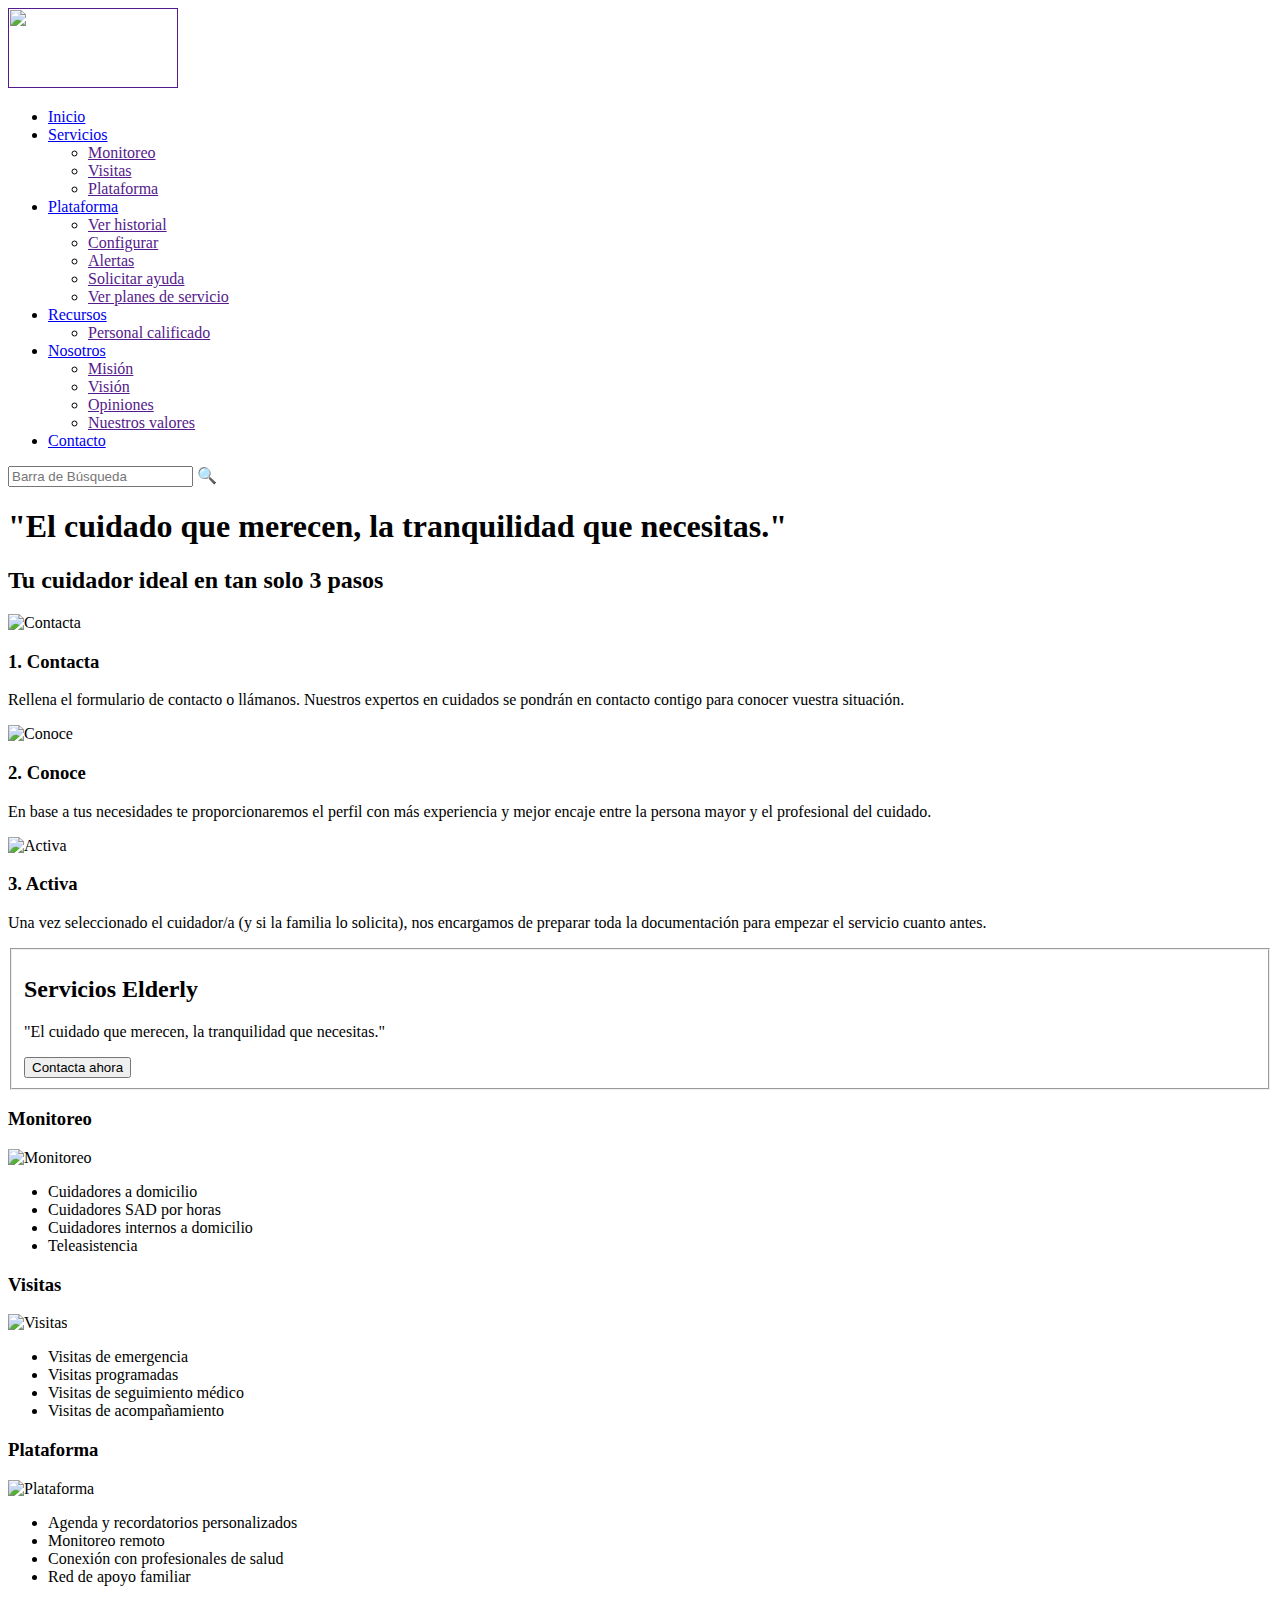
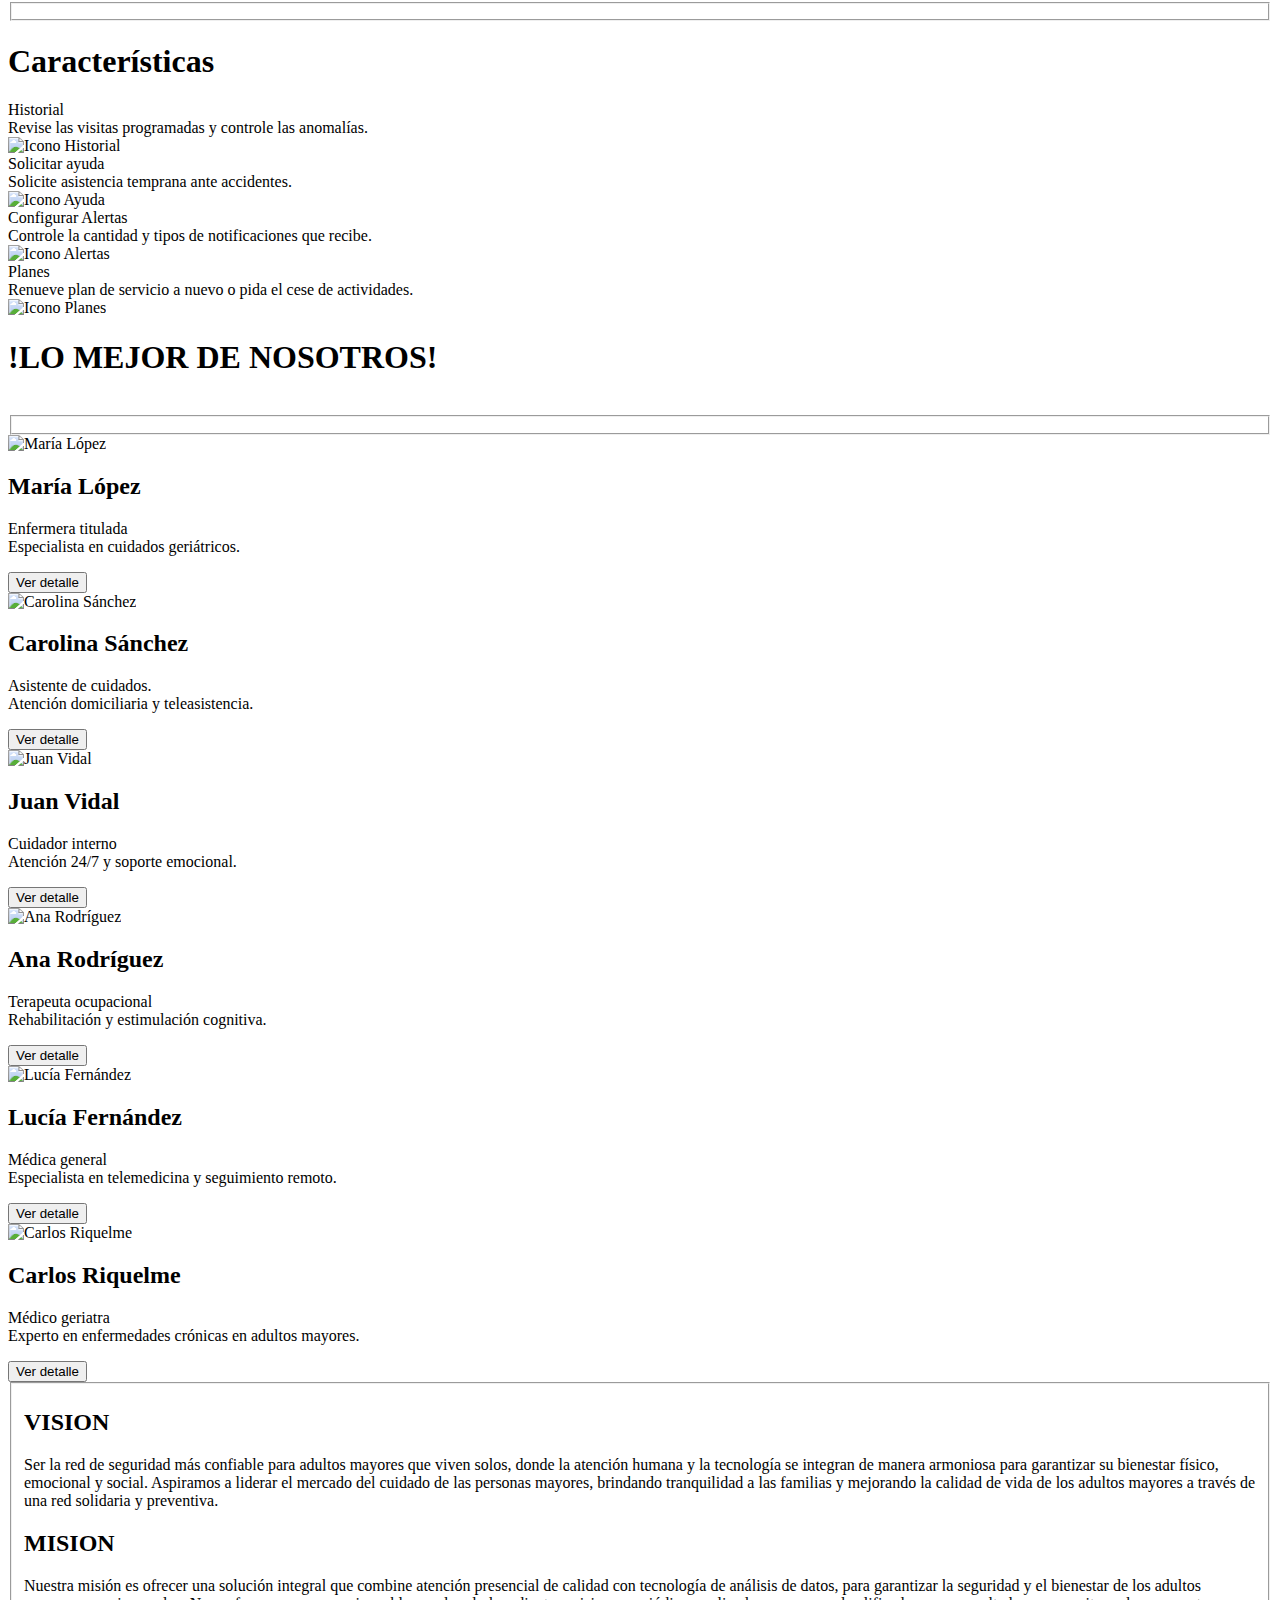
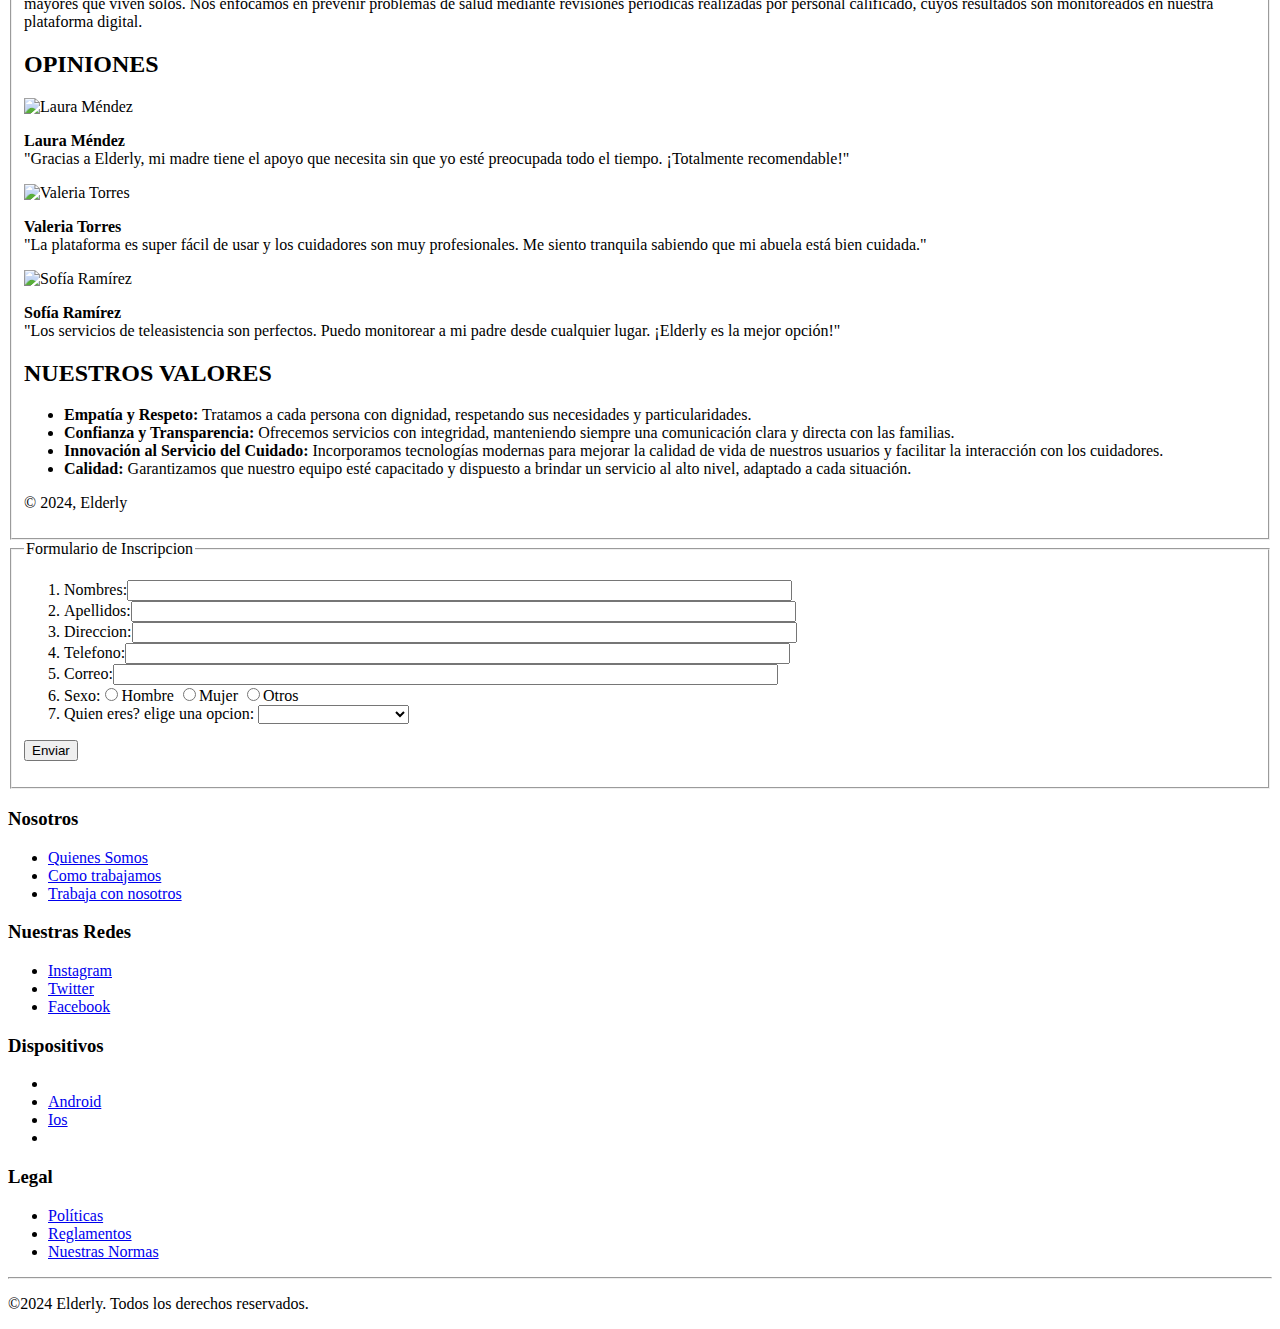
==== index.html @ 1a6bd7b7 "Create index.html" ====
<!DOCTYPE html>
<html lang="es">
  <head>
    <meta charset="UTF-8" />
    <meta name="viewport" content="width=device-width, initial-scale=1.0" />
    <link rel="stylesheet" href="styles.css" />
  </head>
  <body>
    <nav class="topheader">
      <a href="" class="logo">
        <img height="80" width="170" src="img/logazo.png" alt="" />
      </a>
      <ul class="menu-horizontal">
        <li>
          <a href="#">Inicio</a>
        </li>
        <li>
          <a href="#servicios">Servicios</a>
          <ul class="menu-vertical">
            <li><a href="">Monitoreo</a></li>
            <li><a href="">Visitas</a></li>
            <li><a href="">Plataforma</a></li>
          </ul>
        </li>
        <li>
          <a href="#plataforma">Plataforma</a>
          <ul class="menu-vertical">
            <li><a href="">Ver historial</a></li>
            <li><a href="">Configurar</a></li>
            <li><a href="">Alertas</a></li>
            <li><a href="">Solicitar ayuda</a></li>
            <li><a href="">Ver planes de servicio</a></li>
          </ul>
        </li>
        <li>
          <a href="#recursos">Recursos</a>
          <ul class="menu-vertical">
            <li><a href="">Personal calificado</a></li>
          </ul>
        </li>
        <li>
          <a href="#nosotros">Nosotros</a>
          <ul class="menu-vertical">
            <li><a href="">Misión</a></li>
            <li><a href="">Visión</a></li>
            <li><a href="">Opiniones</a></li>
            <li><a href="">Nuestros valores</a></li>
          </ul>
        </li>
        <li>
          <a href="#form">Contacto</a>
          <ul class="menu-vertical">
          </ul>
        </li>
          
    </nav>
    <header class="hero">
      <div class="search-bar">
        <input type="text" placeholder="Barra de Búsqueda" />
        <span class="search-icon">🔍</span>
      </div>
      <div class="lema-container">
        <h1 class="lema">
          "El cuidado que merecen, la tranquilidad que necesitas."
        </h1>
      </div>
      <div class="steps-container">
        <h2>Tu cuidador ideal en tan solo 3 pasos</h2>
        <div class="step">
          <img src="img/contacta.png" alt="Contacta" class="icon" />
          <h3>1. Contacta</h3>
          <p>
            Rellena el formulario de contacto o llámanos. Nuestros expertos en
            cuidados se pondrán en contacto contigo para conocer vuestra
            situación.
          </p>
        </div>
        <div class="step">
          <img src="img/conoce.png" alt="Conoce" class="icon" />
          <h3>2. Conoce</h3>
          <p>
            En base a tus necesidades te proporcionaremos el perfil con más
            experiencia y mejor encaje entre la persona mayor y el profesional
            del cuidado.
          </p>
        </div>
        <div class="step">
          <img src="img/activa.png" alt="Activa" class="icon" />
          <h3>3. Activa</h3>
          <p>
            Una vez seleccionado el cuidador/a (y si la familia lo solicita),
            nos encargamos de preparar toda la documentación para empezar el
            servicio cuanto antes.
          </p>
        </div>
      </div>
    </header>

    <!-- Stefania-->

    <section class="services-section">
      <div class="header">
        <fieldset id="servicios">

        <h2>Servicios Elderly</h2>
        <p>"El cuidado que merecen, la tranquilidad que necesitas."</p>
        <button class="cta-button">Contacta ahora</button>
      </div>
      <div class="services-container">
        <div class="service-card">
          <h3>Monitoreo</h3>
          <div class="service-content">
            <img src="img/monitoreo.png" alt="Monitoreo" />
            <ul>
              <li>Cuidadores a domicilio</li>
              <li>Cuidadores SAD por horas</li>
              <li>Cuidadores internos a domicilio</li>
              <li>Teleasistencia</li>
            </ul>
          </div>
        </div>
        <div class="service-card">
          <h3>Visitas</h3>
          <div class="service-content">
            <img src="img/visitas.png" alt="Visitas" />
            <ul>
              <li>Visitas de emergencia</li>
              <li>Visitas programadas</li>
              <li>Visitas de seguimiento médico</li>
              <li>Visitas de acompañamiento</li>
            </ul>
          </div>
        </div>
        <div class="service-card">
          <h3>Plataforma</h3>
          <div class="service-content">
            <img src="img/plataforma.png" alt="Plataforma" />
            <ul>
              <li>Agenda y recordatorios personalizados</li>
              <li>Monitoreo remoto</li>
              <li>Conexión con profesionales de salud</li>
              <li>Red de apoyo familiar</li>
            </ul>
          </div>
        </div>
      </fieldset>
      </div>
    
    </section>
    
    <!-- Thiagucci -->
    
   
    <section class="fondo">
      <section class="Caracteristicas">
        <fieldset id="plataforma">
        </fieldset>
        <h1>Características</h1>

        <div class="container">
          <div class="card">
            <div class="card-info">
              <div class="card-title">Historial</div>
              <div class="card-description">
                Revise las visitas programadas y controle las anomalías.
              </div>
            </div>
            <div class="card-icon-container">
              <img src="img/historial.png" alt="Icono Historial" />
            </div>
          </div>

          <div class="card">
            <div class="card-info">
              <div class="card-title">Solicitar ayuda</div>
              <div class="card-description">
                Solicite asistencia temprana ante accidentes.
              </div>
            </div>
            <div class="card-icon-container">
              <img src="img/solicitar_ayuda.png" alt="Icono Ayuda" />
            </div>
          </div>

          <div class="card">
            <div class="card-info">
              <div class="card-title">Configurar Alertas</div>
              <div class="card-description">
                Controle la cantidad y tipos de notificaciones que recibe.
              </div>
            </div>
            <div class="card-icon-container">
              <img src="img/configurar_alertas.png" alt="Icono Alertas" />
            </div>
          </div>

          <div class="card">
            <div class="card-info">
              <div class="card-title">Planes</div>
              <div class="card-description">
                Renueve plan de servicio a nuevo o pida el cese de actividades.
              </div>
            </div>
            <div class="card-icon-container">
              <img src="img/planes.png" alt="Icono Planes" />
            </div>
          </div>
        </div>
        
      </section>
    </section>

    <!-- Angel di maria -->
    
    
    <h1> !LO MEJOR DE NOSOTROS!</h1><br>
    <section class="profiles" > 
      <fieldset id="recursos">
      </fieldset>
      <div class="profile-card">
        <img src="img/maria_lopez.png" alt="María López" />
        <h2>María López</h2>
        <p>Enfermera titulada<br />Especialista en cuidados geriátricos.</p>
        <button>Ver detalle</button>
      </div>
      <div class="profile-card">
        <img src="img/carolina_sanchez.png" alt="Carolina Sánchez" />
        <h2>Carolina Sánchez</h2>
        <p>
          Asistente de cuidados.<br />Atención domiciliaria y teleasistencia.
        </p>
        <button>Ver detalle</button>
      </div>
      <div class="profile-card">
        <img src="img/juan_vidal.png" alt="Juan Vidal" />
        <h2>Juan Vidal</h2>
        <p>Cuidador interno<br />Atención 24/7 y soporte emocional.</p>
        <button>Ver detalle</button>
      </div>
      <div class="profile-card">
        <img src="img/ana_rodriguez.png" alt="Ana Rodríguez" />
        <h2>Ana Rodríguez</h2>
        <p>
          Terapeuta ocupacional<br />Rehabilitación y estimulación cognitiva.
        </p>
        <button>Ver detalle</button>
      </div>
      <div class="profile-card">
        <img src="img/lucia_fernandez.png" alt="Lucía Fernández" />
        <h2>Lucía Fernández</h2>
        <p>
          Médica general<br />Especialista en telemedicina y seguimiento
          remoto.
        </p>
        <button>Ver detalle</button>
      </div>
      <div class="profile-card">
        <img src="img/carlos_riquelme.png" alt="Carlos Riquelme" />
        <h2>Carlos Riquelme</h2>
        <p>
          Médico geriatra<br />Experto en enfermedades crónicas en adultos
          mayores.
        </p>
        <button>Ver detalle</button>
      </div>
      
    </section>


    <!-- ION --> 
    
    <section class="landing-section">
      <fieldset id="nosotros">
      <div class="overlay">
        <div class="container">
          <div class="section-block">
            <h2>VISION</h2>
            <p>
              Ser la red de seguridad más confiable para adultos mayores que
              viven solos, donde la atención humana y la tecnología se integran
              de manera armoniosa para garantizar su bienestar físico, emocional
              y social. Aspiramos a liderar el mercado del cuidado de las
              personas mayores, brindando tranquilidad a las familias y
              mejorando la calidad de vida de los adultos mayores a través de
              una red solidaria y preventiva.
            </p>
          </div>
          <div class="section-block">
            <h2>MISION</h2>
            <p>
              Nuestra misión es ofrecer una solución integral que combine
              atención presencial de calidad con tecnología de análisis de
              datos, para garantizar la seguridad y el bienestar de los adultos
              mayores que viven solos. Nos enfocamos en prevenir problemas de
              salud mediante revisiones periódicas realizadas por personal
              calificado, cuyos resultados son monitoreados en nuestra
              plataforma digital.
            </p>
          </div>
          <div class="section-block opinions">
            <h2>OPINIONES</h2>
            <div class="opinion">
              <img src="img/laurita_bonita.png" alt="Laura Méndez" />
              <p>
                <strong>Laura Méndez</strong><br />"Gracias a Elderly, mi madre
                tiene el apoyo que necesita sin que yo esté preocupada todo el
                tiempo. ¡Totalmente recomendable!"
              </p>
            </div>
            <div class="opinion">
              <img src="img/valeria.png" alt="Valeria Torres" />
              <p>
                <strong>Valeria Torres</strong><br />"La plataforma es super
                fácil de usar y los cuidadores son muy profesionales. Me siento
                tranquila sabiendo que mi abuela está bien cuidada."
              </p>
            </div>
            <div class="opinion">
              <img src="img/sofia.png" alt="Sofía Ramírez" />
              <p>
                <strong>Sofía Ramírez</strong><br />"Los servicios de
                teleasistencia son perfectos. Puedo monitorear a mi padre desde
                cualquier lugar. ¡Elderly es la mejor opción!"
              </p>
            </div>
          </div>
          <div class="section-block values">
            <h2>NUESTROS VALORES</h2>
            <ul>
              <li>
                <strong>Empatía y Respeto:</strong> Tratamos a cada persona con
                dignidad, respetando sus necesidades y particularidades.
              </li>
              <li>
                <strong>Confianza y Transparencia:</strong> Ofrecemos servicios
                con integridad, manteniendo siempre una comunicación clara y
                directa con las familias.
              </li>
              <li>
                <strong>Innovación al Servicio del Cuidado:</strong>
                Incorporamos tecnologías modernas para mejorar la calidad de
                vida de nuestros usuarios y facilitar la interacción con los
                cuidadores.
              </li>
              <li>
                <strong>Calidad:</strong> Garantizamos que nuestro equipo esté
                capacitado y dispuesto a brindar un servicio al alto nivel,
                adaptado a cada situación.
              </li>
            </ul>
          </div>
        </div>
      </div>
      <footer>
        <p>© 2024, Elderly</p>
      </footer>
    </fieldset>
    </section>
    <!-- ION , CONTACTO -->
    <section class = "Inscripcion-Section">
      <div class = "Container-Section">
          <form name = "frm" method="post" action="">
            <fieldset id="form">
              <legend>Formulario de Inscripcion</legend>
              <ol>
                  <li><label>Nombres:</label><input type="text" name="fname" size="80"/></li>
                  <li><label>Apellidos:</label><input type="text" name="flastname" size="80"/></li>
                  <li><label>Direccion:</label><input type="text" name="fadress" size="80"/></li>
                  <li><label>Telefono:</label><input type="text" name="fphone" size="80"/></li>
                  <li><label>Correo:</label><input type="text" name="femail" size="80"/></li>
                  <li><label>Sexo:</label><input type="radio" name="fsex" size="80" value="H"/>Hombre
                  <input type="radio" name="fsex" size="80" value="H"/>Mujer
                  <input type="radio" name="fsex" size="80" value="H"/>Otros</li>
                  <li><label>Quien eres? elige una opcion: </label>
                    <select> 
                      <option></option>
                      <option>Familiar</option>
                      <option>Postulante a cuidador</option>
                      <option>Otros</option>
                    </select>
                  </li>
               </ol> 
               <p><input class="btn-frm-insc" type="submit" value="Enviar"/></p>

            </fieldset>
          </form>
      </div>
  </section>


  <!-- PIE DE PAGINA -->

  <footer class="footer-section">
    <div class="footer-container">
        <div class="footer-column">
            <h3>Nosotros</h3>
            <ul>
                <li><a href="#">Quienes Somos</a></li>
                <li><a href="#">Como trabajamos</a></li>
                <li><a href="#form">Trabaja con nosotros</a></li>
            </ul>
        </div>
        <div class="footer-column">
            <h3>Nuestras Redes</h3>
            <ul>
                <li><a href="#">Instagram</a></li>
                <li><a href="#">Twitter</a></li>
                <li><a href="#">Facebook</a></li>
            </ul>
        </div>
        <div class="footer-column">
            <h3>Dispositivos</h3>
            <ul>
                <li><a href="#"></a></li>
                <li><a href="#">Android</a></li>
                <li><a href="#">Ios</a></li>
                <li><a href="#"></a></li>
            </ul>
        </div>
        <div class="footer-column">
            <h3>Legal</h3>
            <ul>
                <li><a href="#">Políticas</a></li>
                <li><a href="#">Reglamentos</a></li>
                <li><a href="#">Nuestras Normas</a></li>
            </ul>
        </div>
    </div>

    <hr class="footer-line">
    <div class="footer-bottom">
        <p>©2024 Elderly. Todos los derechos reservados.</p>
    </div>
</footer>

  </body>
  <script src="main.js"></script>
  </body>
</html>
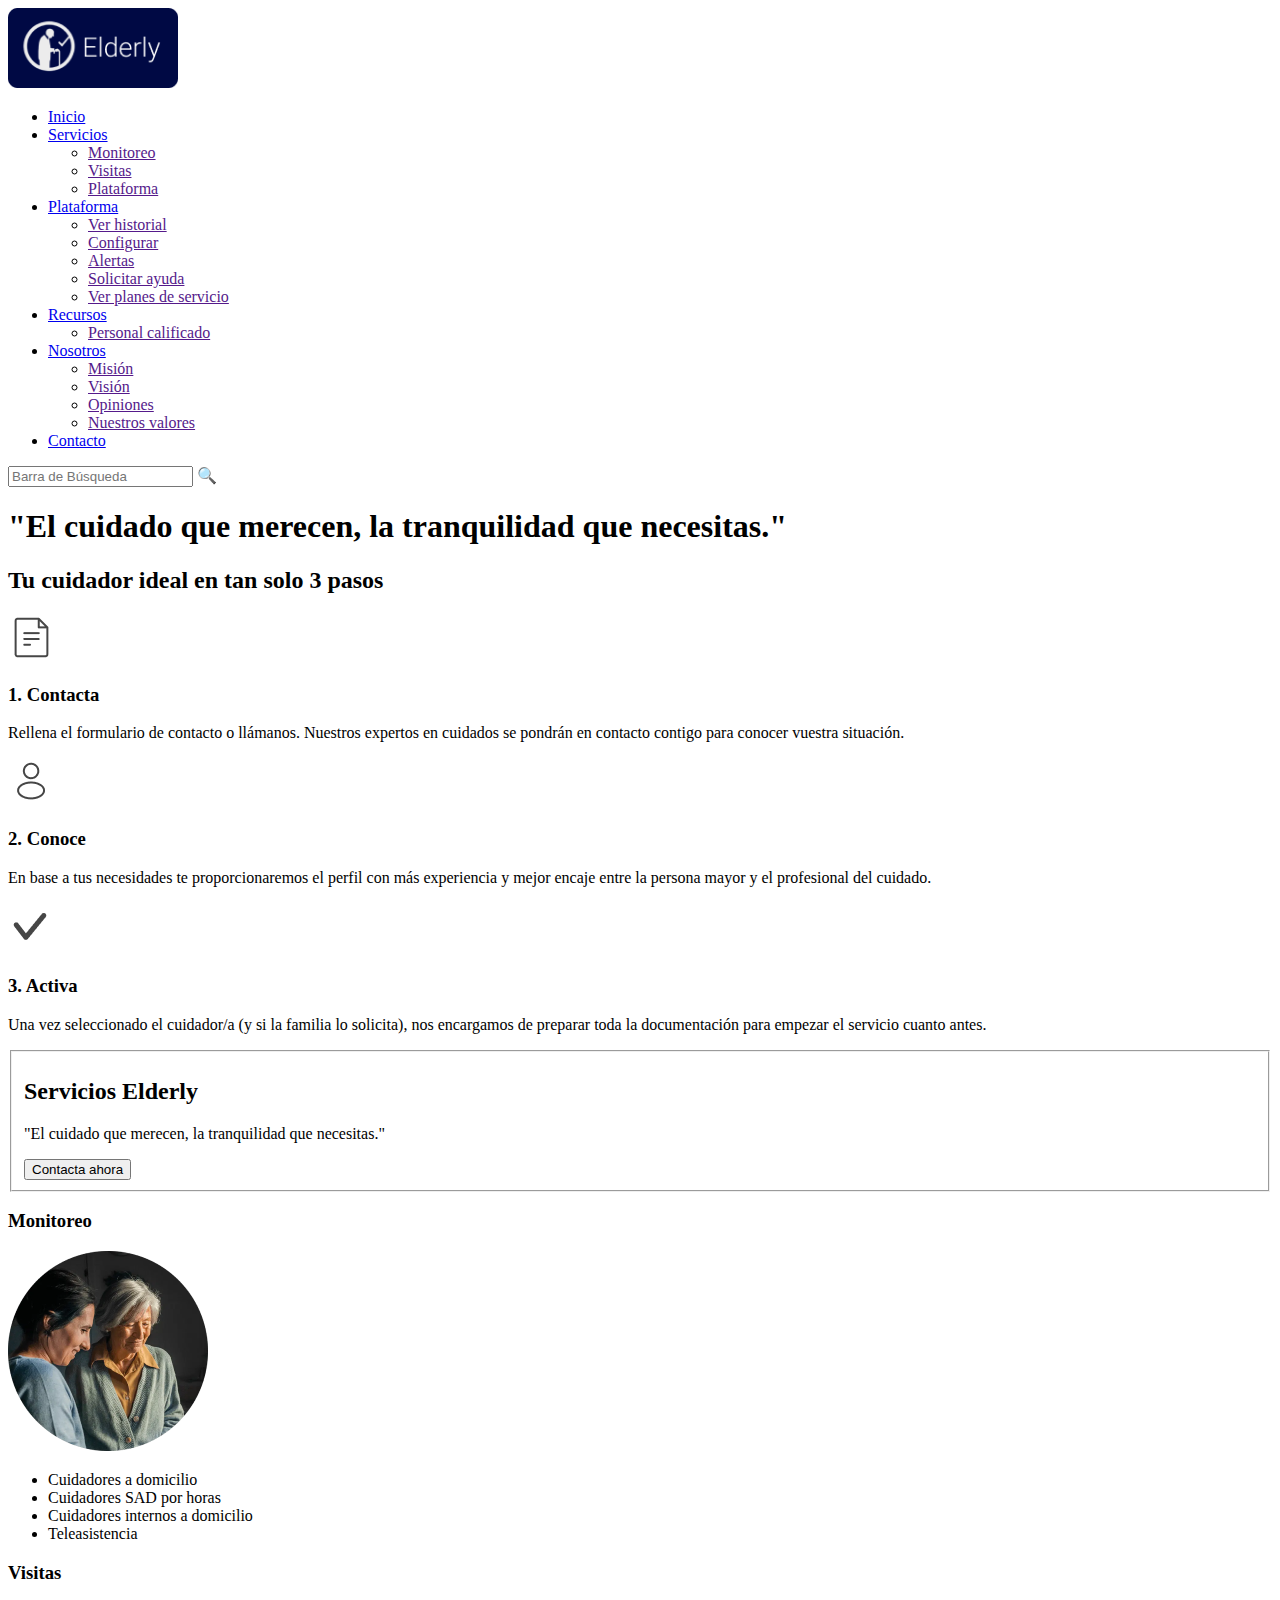
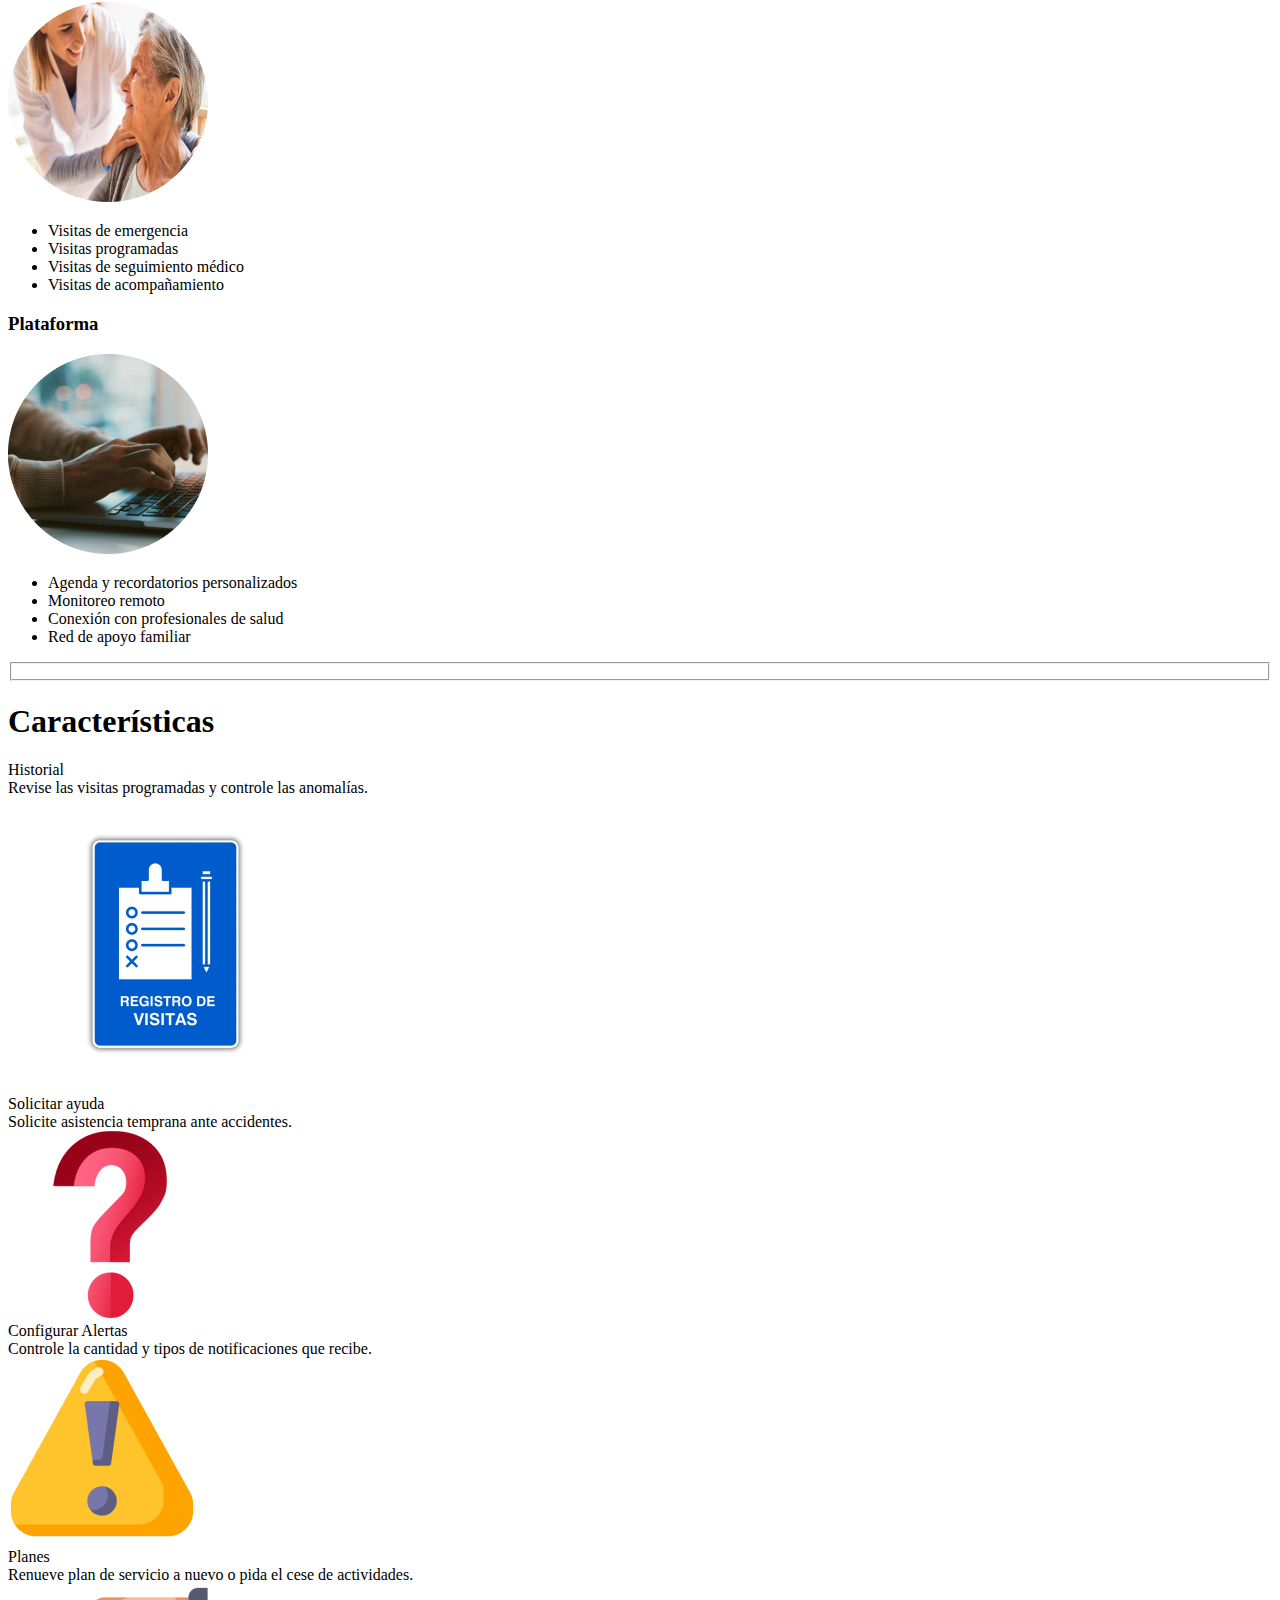
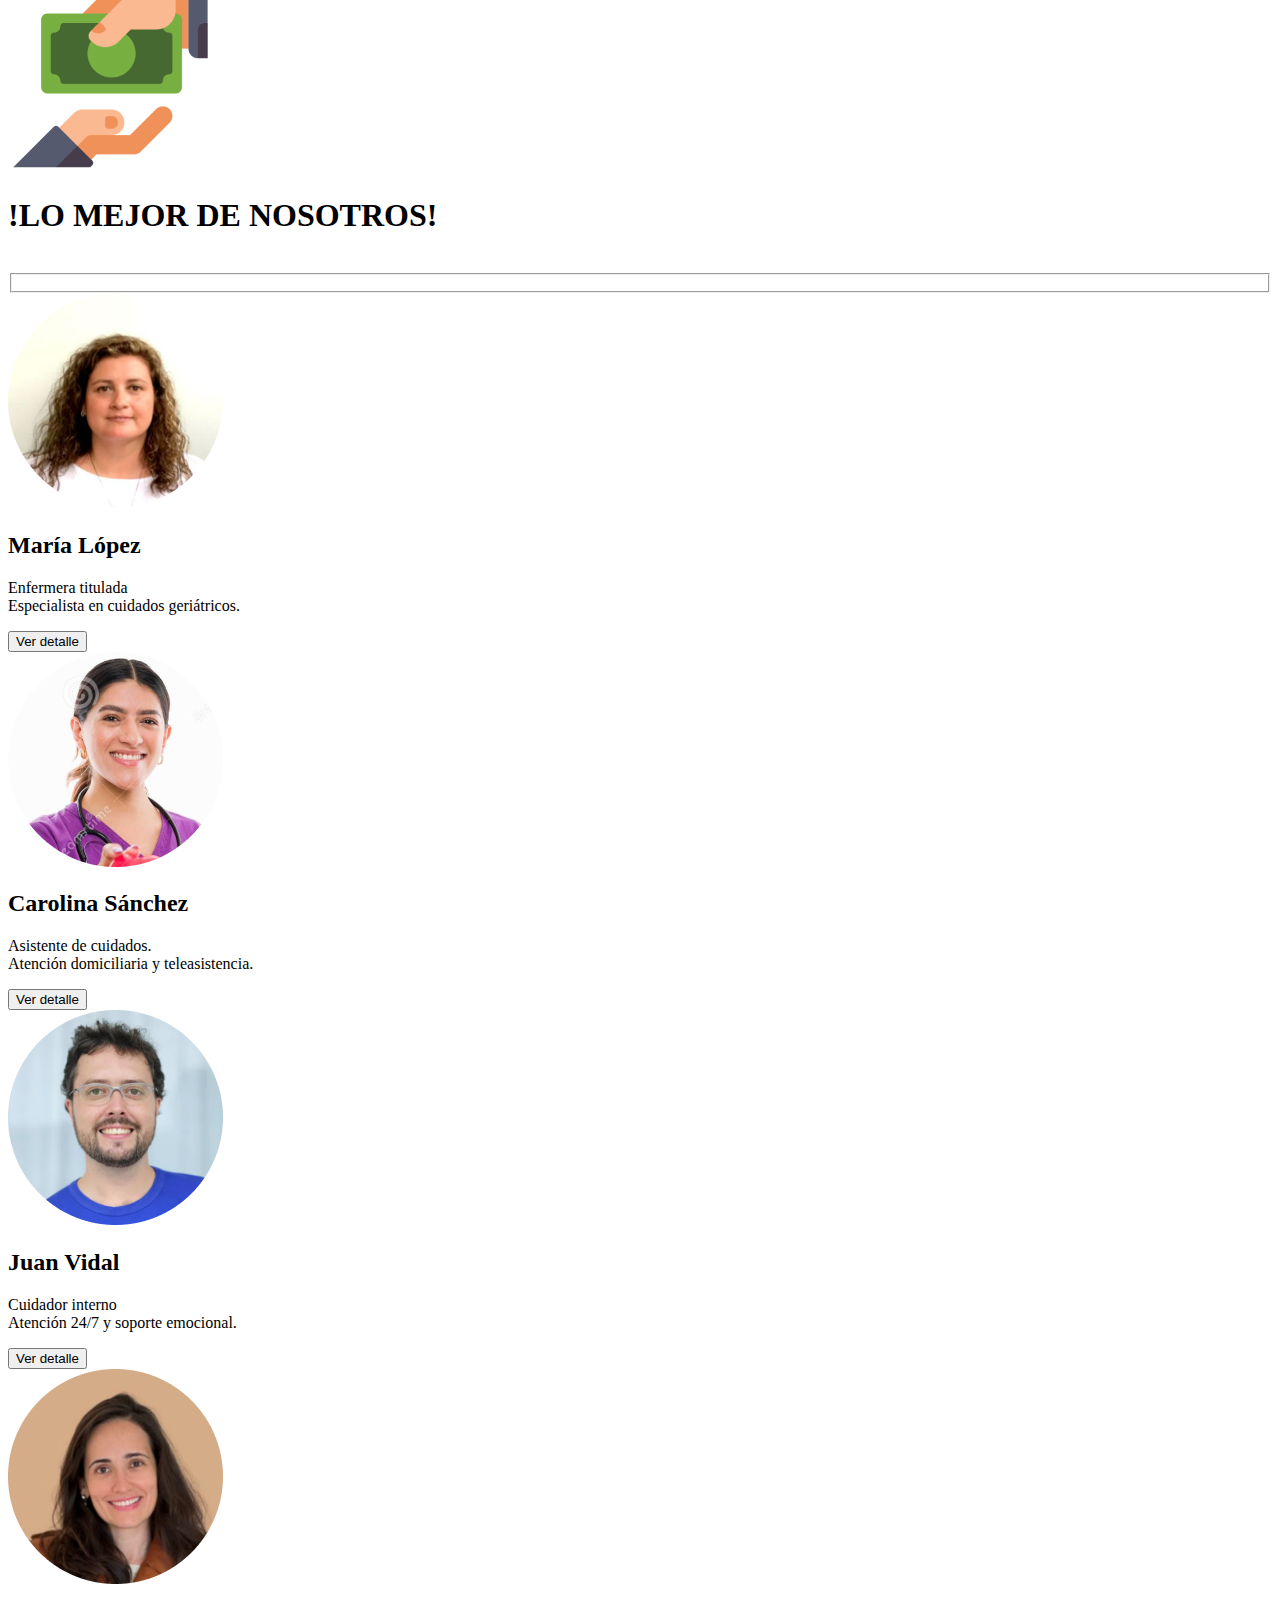
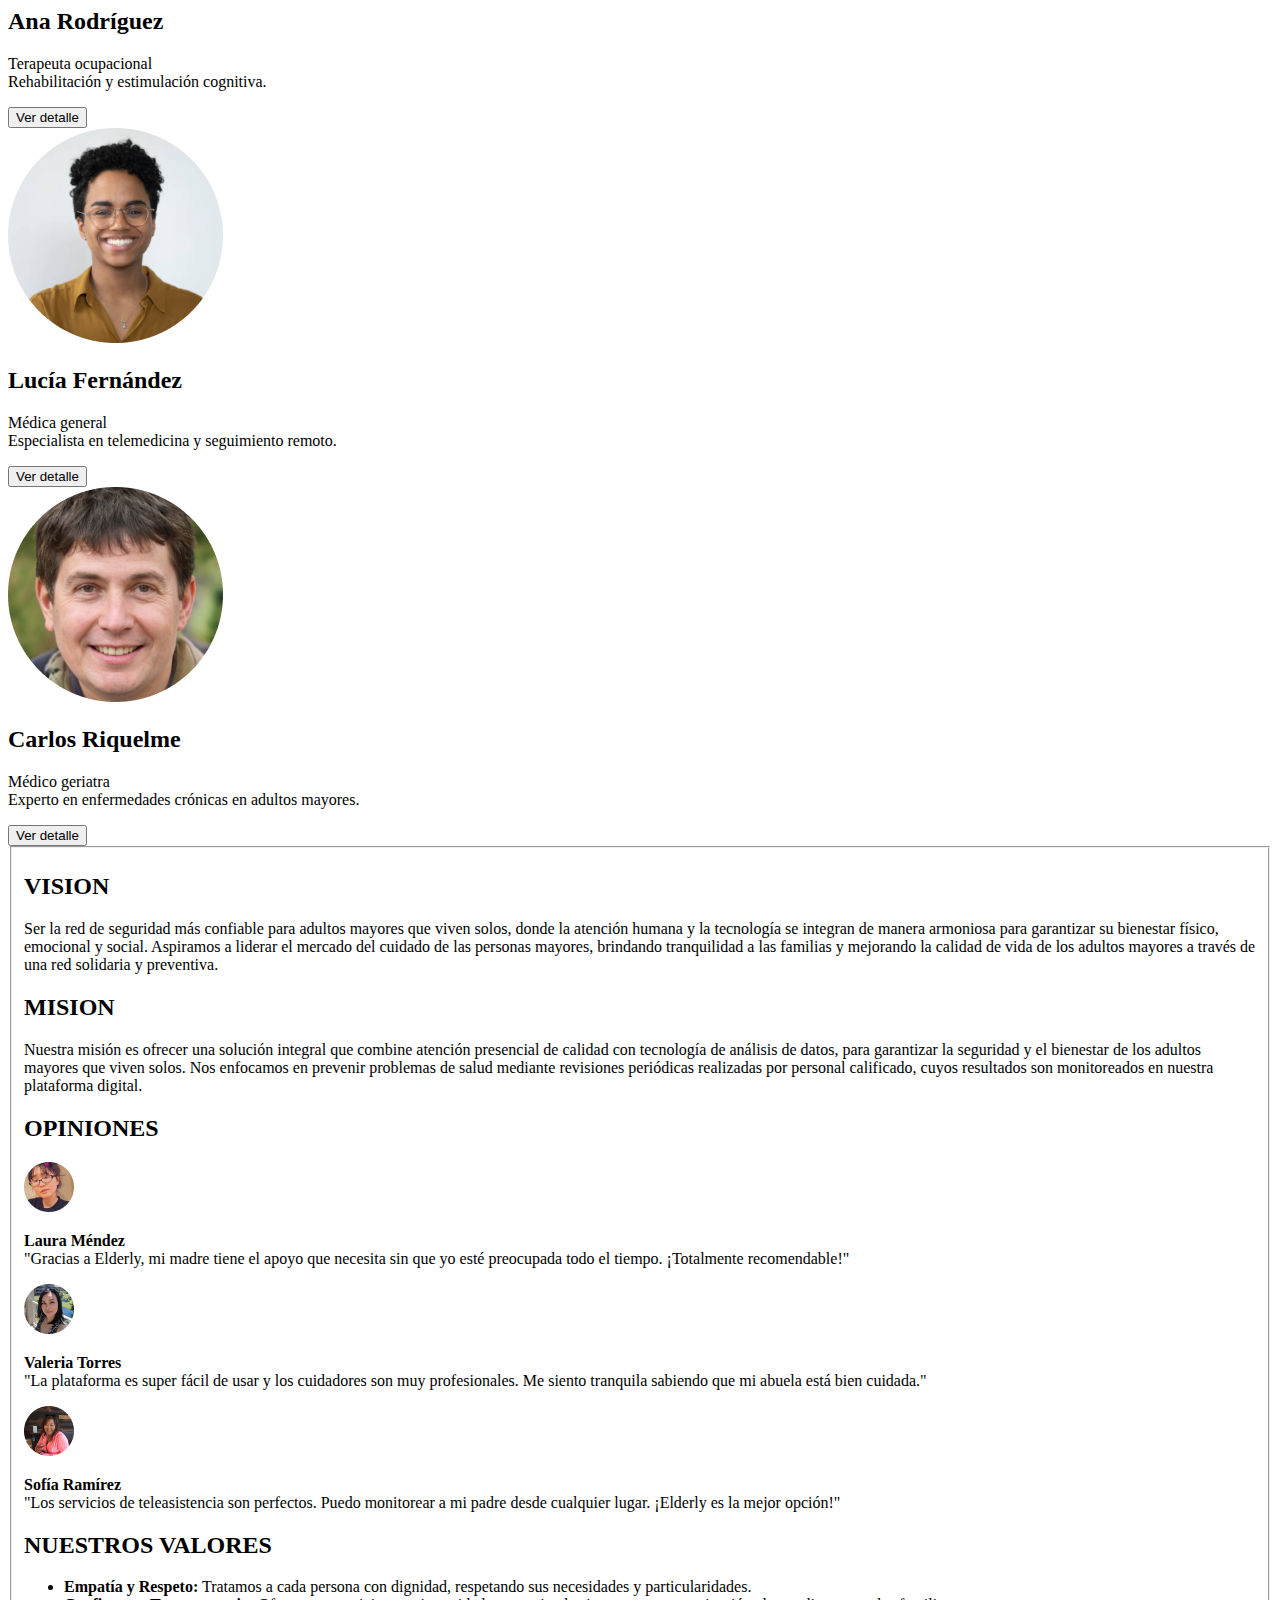
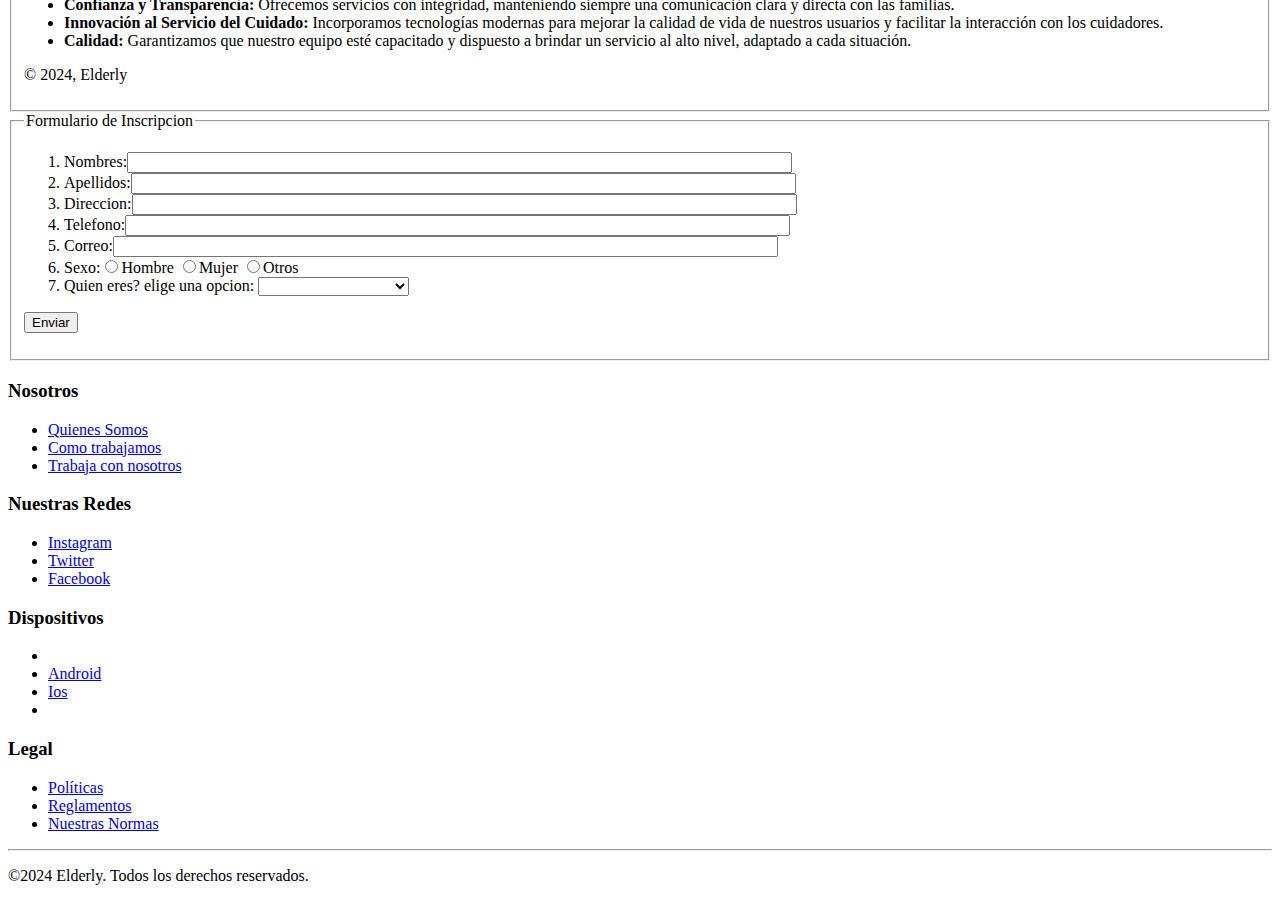
==== commit b46960e0: "Update index.html" ====
--- a/index.html
+++ b/index.html
@@ -3,12 +3,31 @@
   <head>
     <meta charset="UTF-8" />
     <meta name="viewport" content="width=device-width, initial-scale=1.0" />
-    <link rel="stylesheet" href="styles.css" />
+    <link rel="stylesheet" href="public/assets/styles/styles.css" />
+
+    <title>Elderly</title>
+    <link rel="apple-touch-icon" sizes="57x57" href="public/assets/images/apple-icon-57x57.png">
+    <link rel="apple-touch-icon" sizes="60x60" href="public/assets/images/apple-icon-60x60.png">
+    <link rel="apple-touch-icon" sizes="72x72" href="public/assets/images/apple-icon-72x72.png">
+    <link rel="apple-touch-icon" sizes="76x76" href="public/assets/images/apple-icon-76x76.png">
+    <link rel="apple-touch-icon" sizes="114x114" href="public/assets/images/apple-icon-114x114.png">
+    <link rel="apple-touch-icon" sizes="120x120" href="public/assets/images/apple-icon-120x120.png">
+    <link rel="apple-touch-icon" sizes="144x144" href="public/assets/images/apple-icon-144x144.png">
+    <link rel="apple-touch-icon" sizes="152x152" href="public/assets/images/apple-icon-152x152.png">
+    <link rel="apple-touch-icon" sizes="180x180" href="public/assets/images/apple-icon-180x180.png">
+    <link rel="icon" type="image/png" sizes="192x192"  href="public/assets/images/android-icon-192x192.png">
+    <link rel="icon" type="image/png" sizes="32x32" href="public/assets/images/favicon-32x32.png">
+    <link rel="icon" type="image/png" sizes="96x96" href="public/assets/images/favicon-96x96.png">
+    <link rel="icon" type="image/png" sizes="16x16" href="public/assets/images/favicon-16x16.png">
+    <link rel="manifest" href="public/assets/images/manifest.json">
+    <meta name="msapplication-TileColor" content="#ffffff">
+    <meta name="msapplication-TileImage" content="public/assets/images/ms-icon-144x144.png">
+    <meta name="theme-color" content="#ffffff">
   </head>
   <body>
     <nav class="topheader">
       <a href="" class="logo">
-        <img height="80" width="170" src="img/logazo.png" alt="" />
+        <img height="80" width="170" src="public/assets/images/logazo.png" alt="" />
       </a>
       <ul class="menu-horizontal">
         <li>
@@ -67,7 +86,7 @@
       <div class="steps-container">
         <h2>Tu cuidador ideal en tan solo 3 pasos</h2>
         <div class="step">
-          <img src="img/contacta.png" alt="Contacta" class="icon" />
+          <img src="public/assets/images/contacta.png" alt="Contacta" class="icon" />
           <h3>1. Contacta</h3>
           <p>
             Rellena el formulario de contacto o llámanos. Nuestros expertos en
@@ -76,7 +95,7 @@
           </p>
         </div>
         <div class="step">
-          <img src="img/conoce.png" alt="Conoce" class="icon" />
+          <img src="public/assets/images/conoce.png" alt="Conoce" class="icon" />
           <h3>2. Conoce</h3>
           <p>
             En base a tus necesidades te proporcionaremos el perfil con más
@@ -85,7 +104,7 @@
           </p>
         </div>
         <div class="step">
-          <img src="img/activa.png" alt="Activa" class="icon" />
+          <img src="public/assets/images/activa.png" alt="Activa" class="icon" />
           <h3>3. Activa</h3>
           <p>
             Una vez seleccionado el cuidador/a (y si la familia lo solicita),
@@ -110,7 +129,7 @@
         <div class="service-card">
           <h3>Monitoreo</h3>
           <div class="service-content">
-            <img src="img/monitoreo.png" alt="Monitoreo" />
+            <img src="public/assets/images/monitoreo.png" alt="Monitoreo" />
             <ul>
               <li>Cuidadores a domicilio</li>
               <li>Cuidadores SAD por horas</li>
@@ -122,7 +141,7 @@
         <div class="service-card">
           <h3>Visitas</h3>
           <div class="service-content">
-            <img src="img/visitas.png" alt="Visitas" />
+            <img src="public/assets/images/visitas.png" alt="Visitas" />
             <ul>
               <li>Visitas de emergencia</li>
               <li>Visitas programadas</li>
@@ -134,7 +153,7 @@
         <div class="service-card">
           <h3>Plataforma</h3>
           <div class="service-content">
-            <img src="img/plataforma.png" alt="Plataforma" />
+            <img src="public/assets/images/plataforma.png" alt="Plataforma" />
             <ul>
               <li>Agenda y recordatorios personalizados</li>
               <li>Monitoreo remoto</li>
@@ -166,7 +185,7 @@
               </div>
             </div>
             <div class="card-icon-container">
-              <img src="img/historial.png" alt="Icono Historial" />
+              <img src="public/assets/images/historial.png" alt="Icono Historial" />
             </div>
           </div>
 
@@ -178,7 +197,7 @@
               </div>
             </div>
             <div class="card-icon-container">
-              <img src="img/solicitar_ayuda.png" alt="Icono Ayuda" />
+              <img src="public/assets/images/solicitar_ayuda.png" alt="Icono Ayuda" />
             </div>
           </div>
 
@@ -190,7 +209,7 @@
               </div>
             </div>
             <div class="card-icon-container">
-              <img src="img/configurar_alertas.png" alt="Icono Alertas" />
+              <img src="public/assets/images/configurar_alertas.png" alt="Icono Alertas" />
             </div>
           </div>
 
@@ -202,7 +221,7 @@
               </div>
             </div>
             <div class="card-icon-container">
-              <img src="img/planes.png" alt="Icono Planes" />
+              <img src="public/assets/images/planes.png" alt="Icono Planes" />
             </div>
           </div>
         </div>
@@ -218,13 +237,13 @@
       <fieldset id="recursos">
       </fieldset>
       <div class="profile-card">
-        <img src="img/maria_lopez.png" alt="María López" />
+        <img src="public/assets/images/maria_lopez.png" alt="María López" />
         <h2>María López</h2>
         <p>Enfermera titulada<br />Especialista en cuidados geriátricos.</p>
         <button>Ver detalle</button>
       </div>
       <div class="profile-card">
-        <img src="img/carolina_sanchez.png" alt="Carolina Sánchez" />
+        <img src="public/assets/images/carolina_sanchez.png" alt="Carolina Sánchez" />
         <h2>Carolina Sánchez</h2>
         <p>
           Asistente de cuidados.<br />Atención domiciliaria y teleasistencia.
@@ -232,13 +251,13 @@
         <button>Ver detalle</button>
       </div>
       <div class="profile-card">
-        <img src="img/juan_vidal.png" alt="Juan Vidal" />
+        <img src="public/assets/images/juan_vidal.png" alt="Juan Vidal" />
         <h2>Juan Vidal</h2>
         <p>Cuidador interno<br />Atención 24/7 y soporte emocional.</p>
         <button>Ver detalle</button>
       </div>
       <div class="profile-card">
-        <img src="img/ana_rodriguez.png" alt="Ana Rodríguez" />
+        <img src="public/assets/images/ana_rodriguez.png" alt="Ana Rodríguez" />
         <h2>Ana Rodríguez</h2>
         <p>
           Terapeuta ocupacional<br />Rehabilitación y estimulación cognitiva.
@@ -246,7 +265,7 @@
         <button>Ver detalle</button>
       </div>
       <div class="profile-card">
-        <img src="img/lucia_fernandez.png" alt="Lucía Fernández" />
+        <img src="public/assets/images/lucia_fernandez.png" alt="Lucía Fernández" />
         <h2>Lucía Fernández</h2>
         <p>
           Médica general<br />Especialista en telemedicina y seguimiento
@@ -255,7 +274,7 @@
         <button>Ver detalle</button>
       </div>
       <div class="profile-card">
-        <img src="img/carlos_riquelme.png" alt="Carlos Riquelme" />
+        <img src="public/assets/images/carlos_riquelme.png" alt="Carlos Riquelme" />
         <h2>Carlos Riquelme</h2>
         <p>
           Médico geriatra<br />Experto en enfermedades crónicas en adultos
@@ -300,7 +319,7 @@
           <div class="section-block opinions">
             <h2>OPINIONES</h2>
             <div class="opinion">
-              <img src="img/laurita_bonita.png" alt="Laura Méndez" />
+              <img src="public/assets/images/laurita_bonita.png" alt="Laura Méndez" />
               <p>
                 <strong>Laura Méndez</strong><br />"Gracias a Elderly, mi madre
                 tiene el apoyo que necesita sin que yo esté preocupada todo el
@@ -308,7 +327,7 @@
               </p>
             </div>
             <div class="opinion">
-              <img src="img/valeria.png" alt="Valeria Torres" />
+              <img src="public/assets/images/valeria.png" alt="Valeria Torres" />
               <p>
                 <strong>Valeria Torres</strong><br />"La plataforma es super
                 fácil de usar y los cuidadores son muy profesionales. Me siento
@@ -316,7 +335,7 @@
               </p>
             </div>
             <div class="opinion">
-              <img src="img/sofia.png" alt="Sofía Ramírez" />
+              <img src="public/assets/images/sofia.png" alt="Sofía Ramírez" />
               <p>
                 <strong>Sofía Ramírez</strong><br />"Los servicios de
                 teleasistencia son perfectos. Puedo monitorear a mi padre desde
@@ -434,6 +453,6 @@
 </footer>
 
   </body>
-  <script src="main.js"></script>
+  <script src="public/assets/scripts/main.js"></script>
   </body>
 </html>
--- a/public/assets/styles/styles.css
+++ b/public/assets/styles/styles.css
@@ -0,0 +1 @@
+
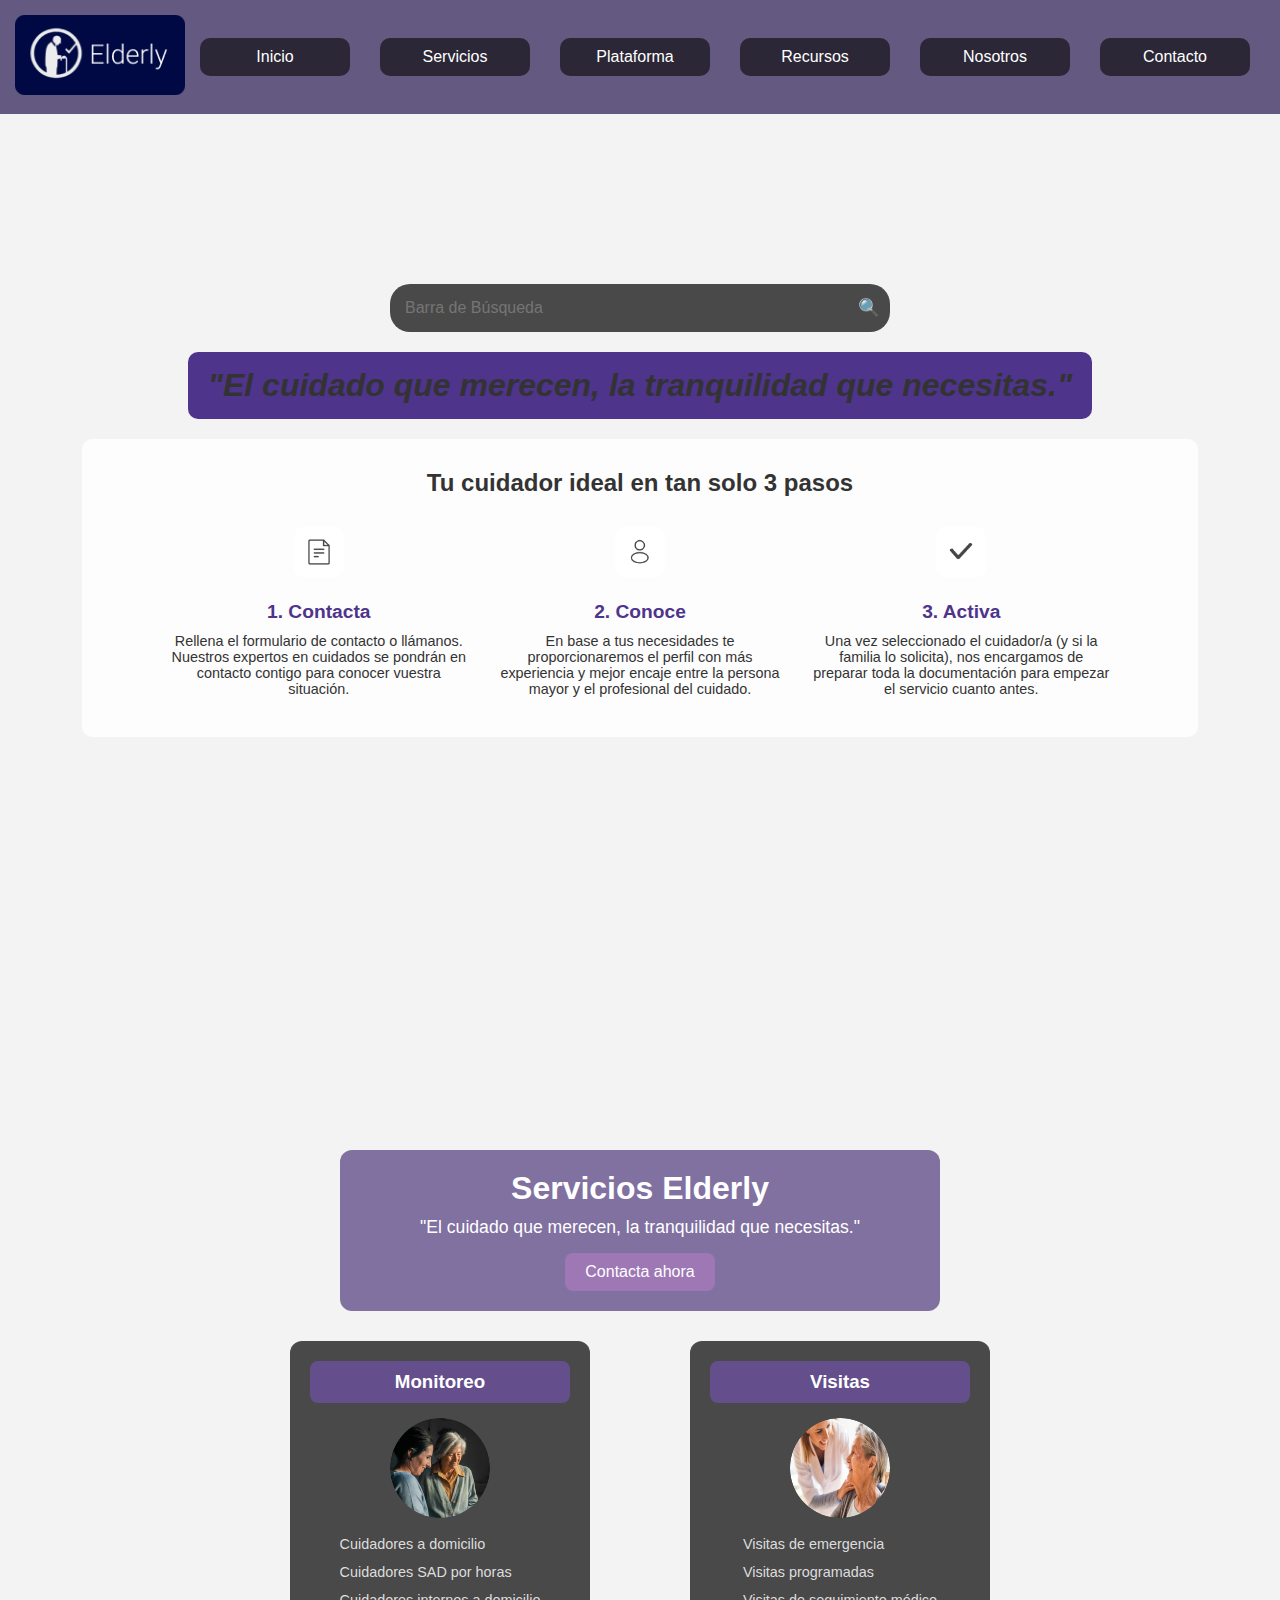
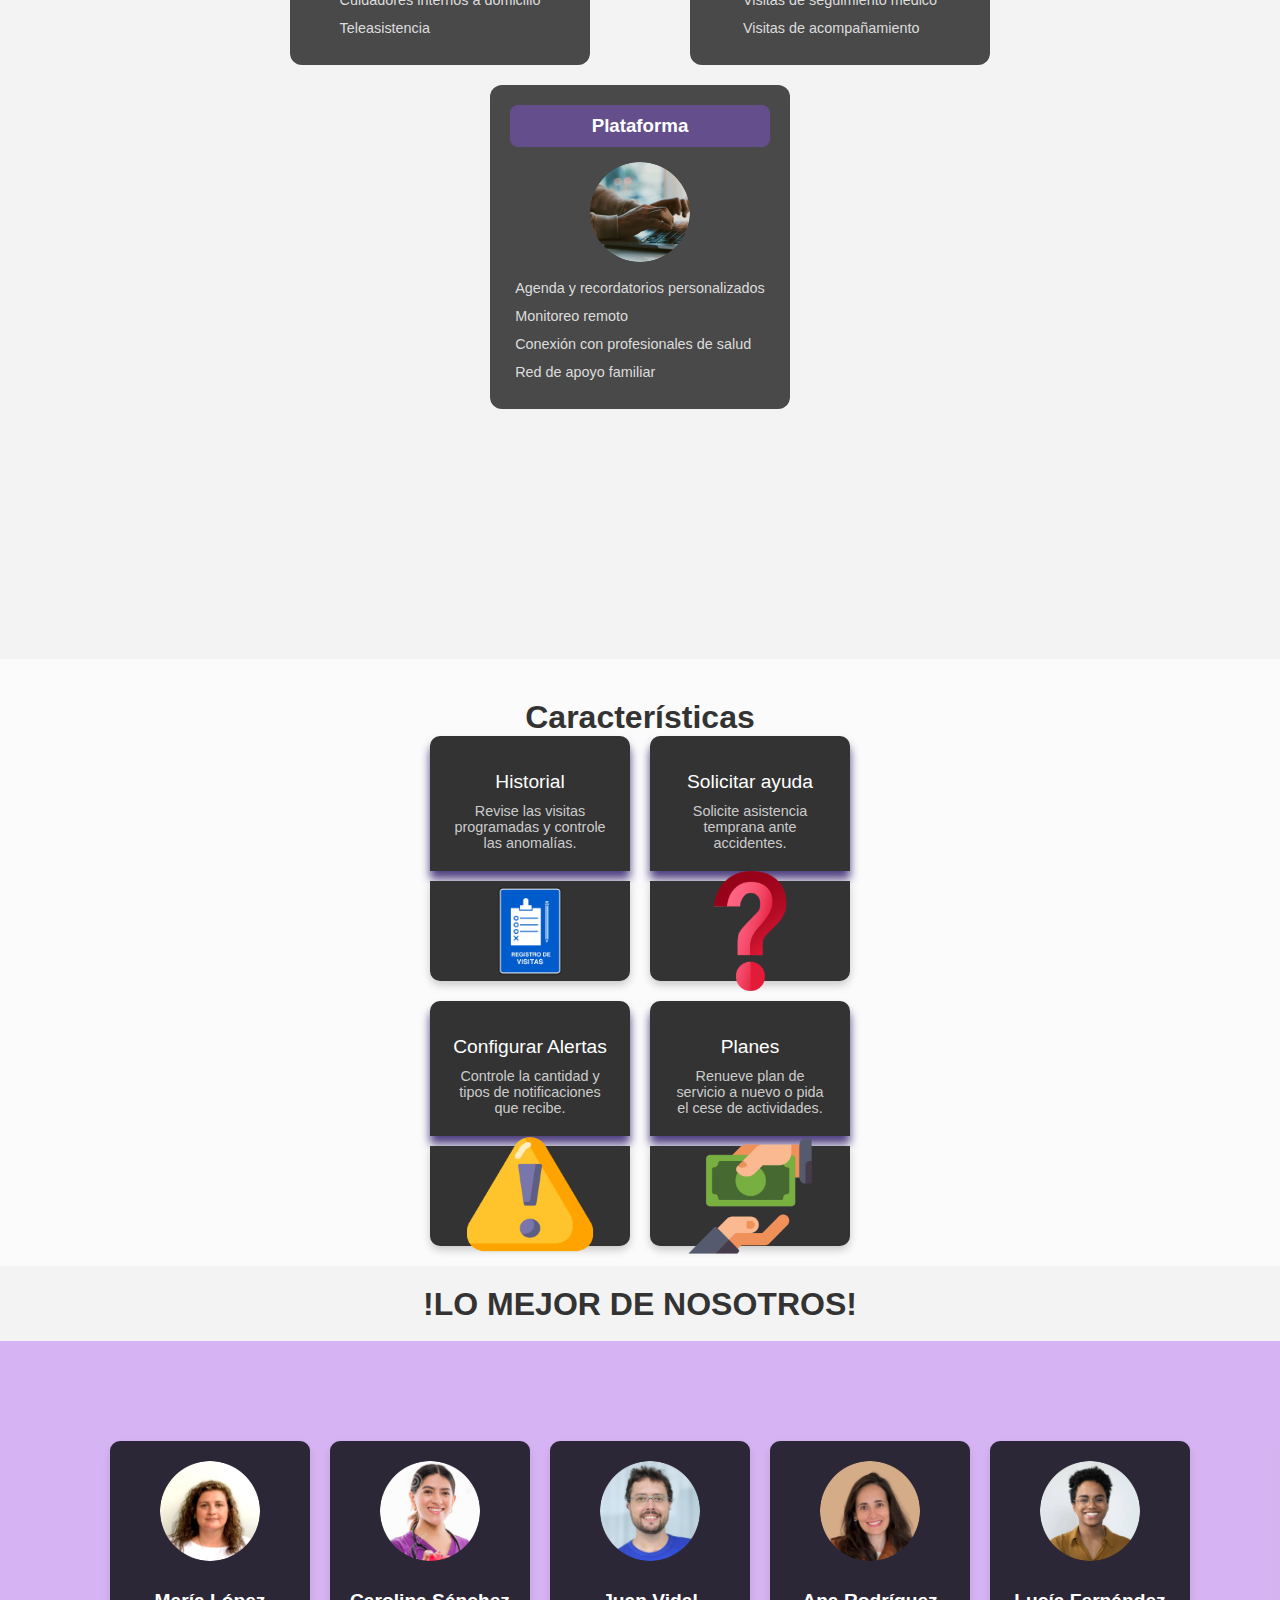
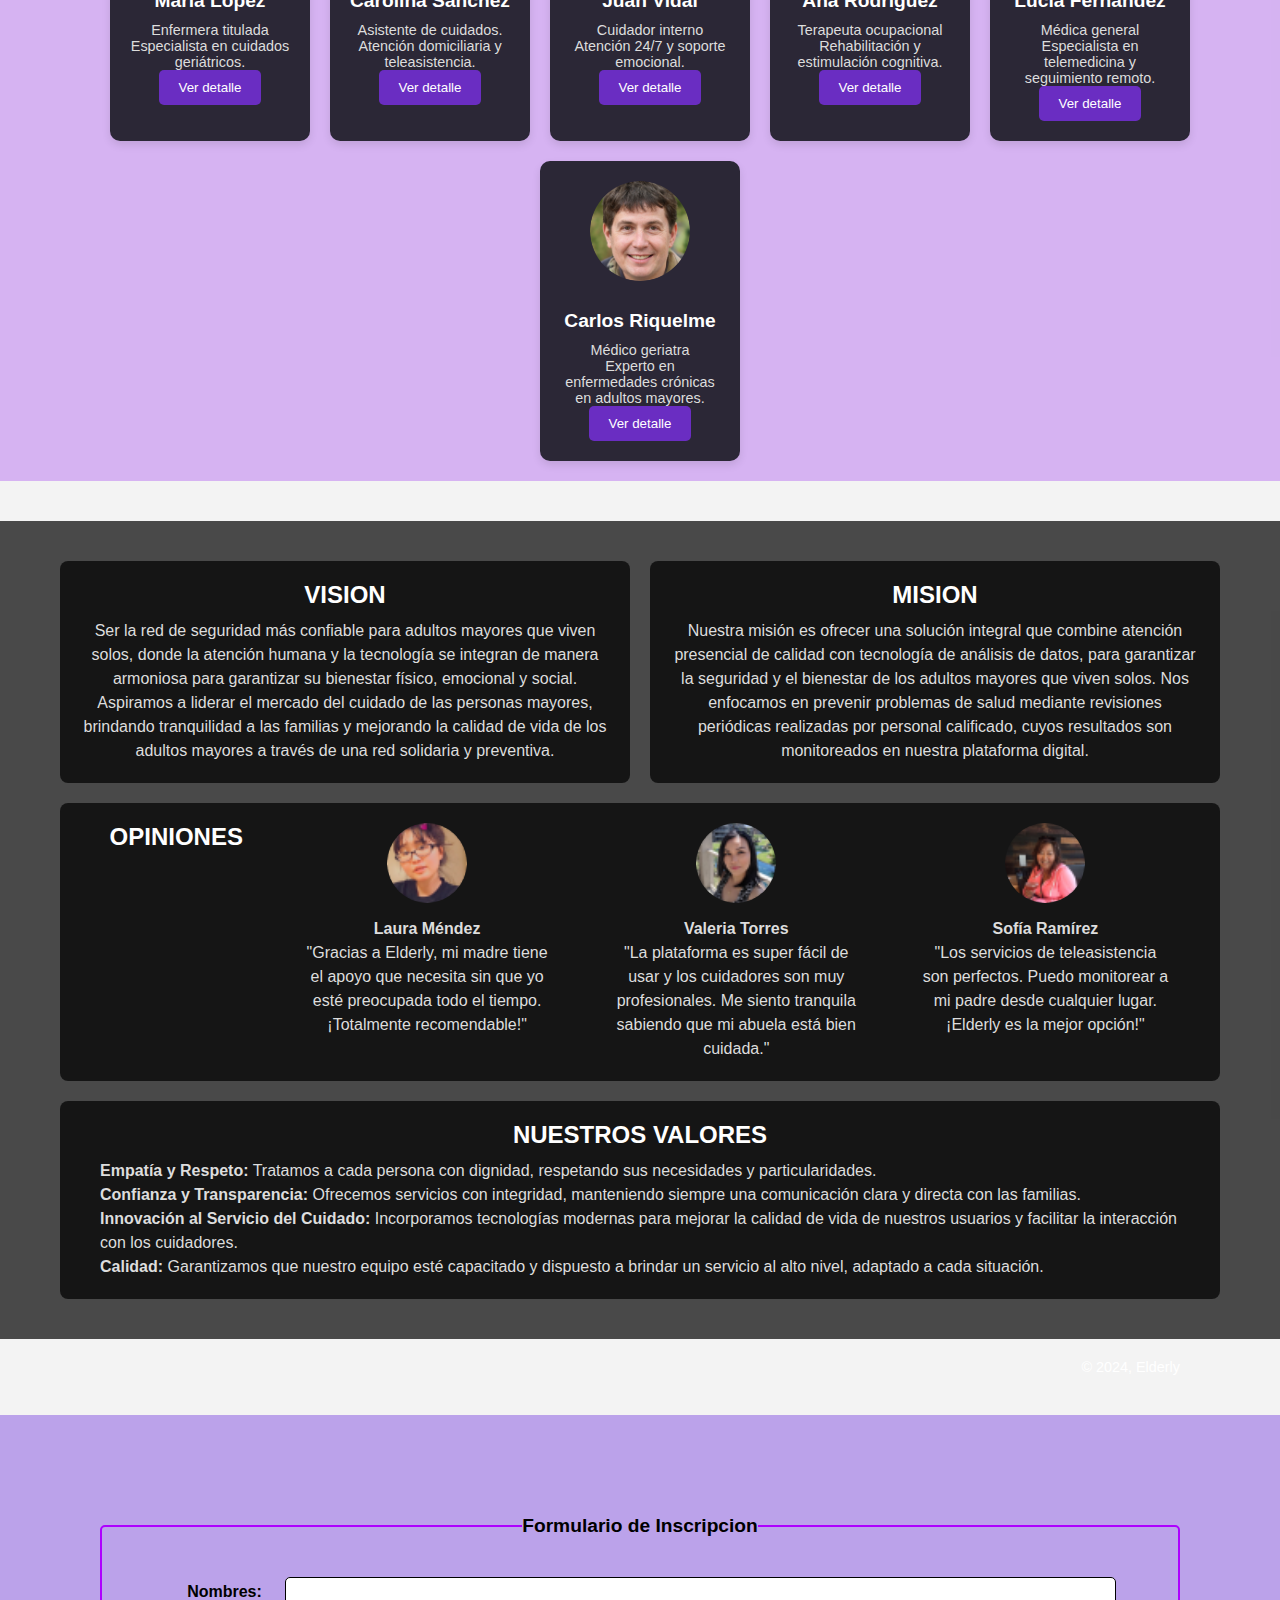
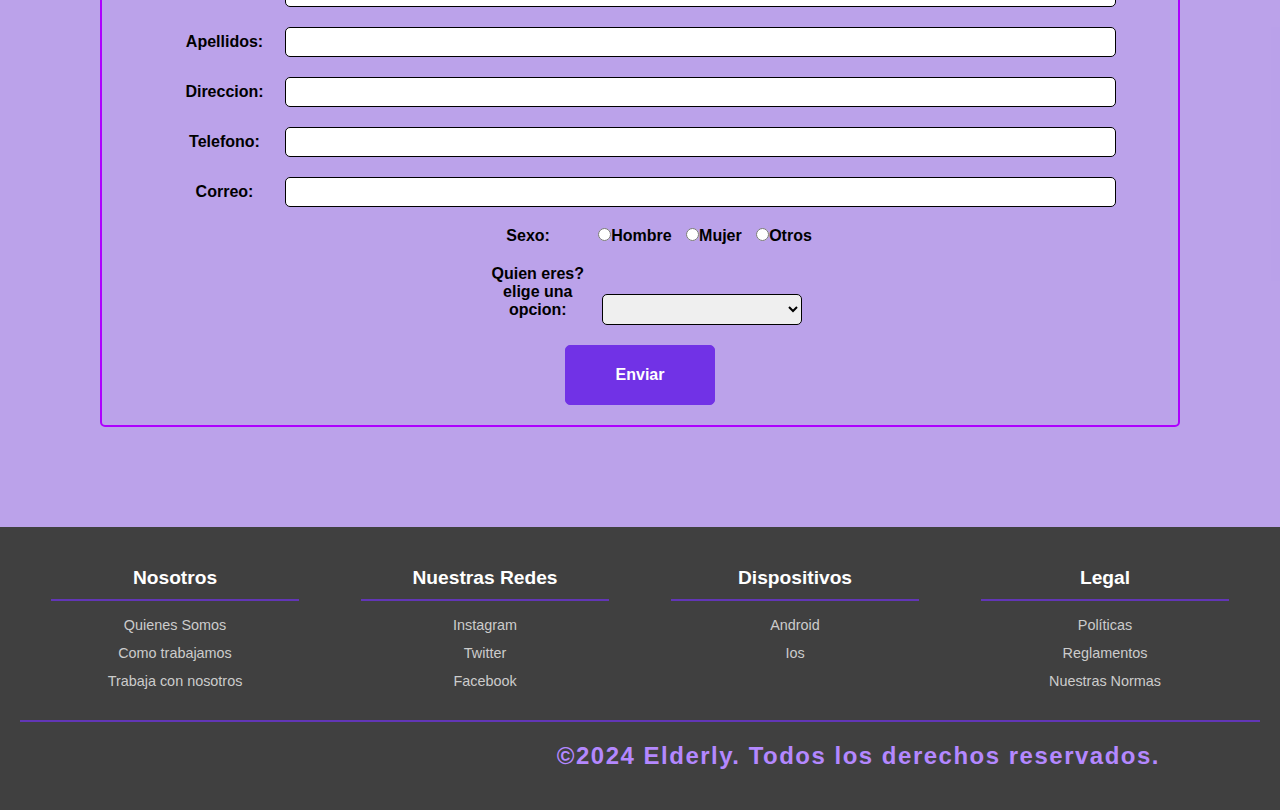
==== commit e6d2dd37: "Add files via upload" ====
--- a/index.html
+++ b/index.html
@@ -3,7 +3,7 @@
   <head>
     <meta charset="UTF-8" />
     <meta name="viewport" content="width=device-width, initial-scale=1.0" />
-    <link rel="stylesheet" href="public/assets/styles/styles.css" />
+    <link rel="stylesheet" href="public/assets/styles/styles.css"/>
 
     <title>Elderly</title>
     <link rel="apple-touch-icon" sizes="57x57" href="public/assets/images/apple-icon-57x57.png">
--- a/public/assets/styles/styles.css
+++ b/public/assets/styles/styles.css
@@ -1 +1,764 @@
-
+body {
+  margin: 0 auto;
+  background-image: url("img/fondo.jpg");
+  background-size: cover;
+  background-attachment: fixed;
+  background-position: center;
+}
+
+.topheader {
+  z-index: 100;
+  display: flex;
+  justify-content: center;
+  align-items: center;
+  background-color: rgb(100, 89, 128);
+  padding: 15px;
+  position: fixed;
+  width: 100%;
+  /*top: 0;*/
+  font-size: 16px;
+}
+
+.menu-horizontal {
+  display: flex;
+  list-style: none;
+  padding: 0;
+  margin: 0;
+  justify-content: center;
+  text-align: center;
+  flex-grow: 1;
+  gap: 30px;
+}
+
+.menu-horizontal li {
+  position: relative;
+
+  width: 150px;
+}
+
+.menu-horizontal li a {
+  display: block;
+  padding: 10px;
+  color: white;
+  text-decoration: none;
+  border-radius: 10px;
+  background-color: rgb(43, 39, 54);
+}
+
+.menu-horizontal li:hover .menu-vertical {
+  display: block;
+  border-radius: 10px;
+  background-color: rgb(187, 172, 211);
+}
+
+.menu-vertical {
+  padding: 0;
+  width: 150px;
+  position: absolute;
+  display: none;
+  list-style: none;
+  top: 100%;
+}
+
+.menu-vertical li {
+  border-bottom: 1px solid black;
+}
+
+.menu-vertical li:last-child {
+  border-bottom: none;
+}
+
+.menu-vertical li a {
+  padding: 10px;
+  font-size: 18px;
+  display: block;
+  color: black;
+  background-color: rgb(187, 172, 211);
+}
+
+/*fondo*/
+
+.hero {
+  height: 100vh;
+  display: flex;
+  flex-direction: column;
+  align-items: center;
+  justify-content: center;
+  color: white;
+  text-align: center;
+  padding: 0 20px;
+  padding-top: 100px; /* Para evitar que se superponga con el menú */
+  box-sizing: border-box;
+}
+
+.search-bar {
+  width: 80%;
+  max-width: 500px;
+  display: flex;
+  align-items: center;
+  background-color: rgba(0, 0, 0, 0.7);
+  border-radius: 20px;
+  padding: 10px;
+  margin-top: 20px;
+}
+
+.search-bar input {
+  flex: 1;
+  border: none;
+  background: transparent;
+  color: white;
+  font-size: 16px;
+  padding: 5px;
+  outline: none;
+}
+
+.search-icon {
+  color: white;
+  margin-left: 10px;
+  font-size: 18px;
+}
+
+.lema-container {
+  background-color: #4e348b;
+  color: white;
+  padding: 15px 20px;
+  border-radius: 10px;
+  margin-top: 20px;
+  max-width: 80%;
+  text-align: center;
+}
+
+.lema {
+  font-size: 2em;
+  font-style: italic;
+  margin: 0;
+}
+
+.steps-container {
+  background-color: rgba(255, 255, 255, 0.8);
+  padding: 30px;
+  border-radius: 10px;
+  margin-top: 20px;
+  text-align: center;
+  max-width: 60%;
+}
+
+.steps-container h2 {
+  font-size: 1.5em;
+  color: #333;
+  margin-bottom: 20px;
+}
+
+.step {
+  display: inline-block;
+  width: 30%;
+  padding: 10px;
+  box-sizing: border-box;
+  vertical-align: top;
+  text-align: center;
+}
+
+.step img.icon {
+  width: 50px;
+  height: 50px;
+  margin-bottom: 10px;
+  background-color: white;
+  border-radius: 10px;
+  padding: 10px;
+}
+
+.step h3 {
+  color: #4e348b;
+  font-size: 1.2em;
+  margin: 10px 0;
+}
+
+.step p {
+  color: #333;
+  font-size: 0.9em;
+}
+
+/*stefania*/
+#servicios {
+  border: none;
+}
+
+* {
+  margin: 0;
+  padding: 0;
+  box-sizing: border-box;
+}
+
+body {
+  font-family: Arial, sans-serif;
+  background-color: #f3f3f3;
+}
+
+.services-section {
+  color: white;
+  text-align: center;
+  position: relative;
+  background-size: cover; /* Ajusta la imagen para cubrir todo el fondo */
+  background-position: center; /* Centra la imagen en el fondo */
+  background-repeat: no-repeat; /* Evita que la imagen se repita */
+  padding: 250px;
+}
+
+.header {
+  background-color: rgba(100, 80, 140, 0.8); /* Fondo morado semitransparente */
+  padding: 20px;
+  border-radius: 12px;
+  max-width: 600px;
+  margin: 0 auto 30px;
+}
+
+.header h2 {
+  font-size: 2em;
+  margin-bottom: 10px;
+}
+
+.header p {
+  font-size: 1.1em;
+  margin-bottom: 15px;
+}
+
+.cta-button {
+  background-color: #9e77b5;
+  color: white;
+  border: none;
+  padding: 10px 20px;
+  border-radius: 8px;
+  cursor: pointer;
+  font-size: 1em;
+  transition: background-color 0.3s;
+}
+
+.cta-button:hover {
+  background-color: #7b5692;
+}
+
+.services-container {
+  display: flex;
+  justify-content: space-around;
+  gap: 20px;
+  flex-wrap: wrap;
+}
+
+.service-card {
+  background-color: rgba(
+    0,
+    0,
+    0,
+    0.7
+  ); /* Fondo negro semitransparente para cada tarjeta */
+  width: 300px;
+  padding: 20px;
+  border-radius: 12px;
+  text-align: center;
+}
+
+.service-card h3 {
+  background-color: #644f8c;
+  color: white;
+  padding: 10px;
+  border-radius: 8px;
+  margin-bottom: 15px;
+}
+
+.service-content {
+  display: flex;
+  flex-direction: column;
+  align-items: center;
+}
+
+.service-content img {
+  width: 100px;
+  height: 100px;
+  border-radius: 50%; /* Hace que la imagen sea circular */
+  margin-bottom: 15px;
+}
+
+.service-content ul {
+  list-style-type: none;
+  color: #ddd;
+  text-align: left;
+  padding-left: 0;
+  font-size: 0.9em;
+  line-height: 1.6;
+}
+
+.service-content ul li {
+  margin-bottom: 5px;
+}
+
+@media (max-width: 768px) {
+  .services-container {
+    flex-direction: column;
+    align-items: center;
+  }
+
+  .service-card {
+    width: 100%;
+    max-width: 300px;
+  }
+}
+
+/*thiagucci*/
+#plataforma {
+  border: none;
+}
+.fondo {
+  background-color: rgba(255, 255, 255, 0.685);
+  position: relative;
+  top: 0;
+  left: 0;
+  width: 100%;
+  height: 60%;
+  display: flex;
+  align-items: center;
+  justify-content: center;
+  z-index: 0;
+  margin-top: 0px;
+}
+
+body {
+  font-family: Arial, sans-serif;
+  background-size: cover;
+  color: #ffffff;
+  text-align: center;
+  margin: 0;
+}
+
+h1 {
+  margin-top: 20px;
+  font-size: 2em;
+  color: #333333;
+}
+
+.container {
+  display: flex;
+  justify-content: center;
+  gap: 20px;
+  margin-top: 20px;
+  flex-wrap: wrap;
+}
+
+.Caracteristicas {
+  position: relative;
+  z-index: 1;
+  text-align: center;
+  padding: 20px;
+}
+
+.card {
+  width: 200px;
+  text-align: center;
+}
+
+.card-info {
+  background-color: #333333;
+  color: white;
+  border-radius: 10px 10px 0 0;
+  padding: 20px;
+  box-shadow: 0 8px 10px #4e3f81;
+}
+
+.card-title {
+  font-size: 1.2em;
+  margin: 15px 0 10px;
+}
+
+.card-description {
+  font-size: 0.9em;
+  color: #cccccc;
+}
+
+.card-icon-container {
+  background-color: #333333;
+  display: flex;
+  align-items: center;
+  justify-content: center;
+  border-radius: 0 0 10px 10px;
+  height: 100px;
+  box-shadow: 0 4px 8px rgba(0, 0, 0, 0.2);
+  margin-top: 10px;
+  padding: 20px;
+}
+
+.card-icon-container img {
+  width: 130px;
+  height: 120px;
+}
+
+/* Angelito di maria */
+#recursos {
+  border: none;
+}
+/* Por Comprobar*/
+
+.steps-container {
+  background-color: rgba(255, 255, 255, 0.8);
+  padding: 30px;
+  border-radius: 10px;
+  margin-top: 20px;
+  text-align: center;
+  max-width: 90%;
+}
+
+.steps-container h2 {
+  font-size: 1.5em;
+  color: #333;
+  margin-bottom: 20px;
+}
+
+.step {
+  display: inline-block;
+  width: 30%;
+  padding: 10px;
+  box-sizing: border-box;
+  vertical-align: top;
+  text-align: center;
+}
+
+.step img.icon {
+  width: 50px;
+  height: 50px;
+  margin-bottom: 10px;
+  background-color: white;
+  border-radius: 10px;
+}
+
+.step h3 {
+  color: #4e348b;
+  font-size: 1.2em;
+  margin: 10px 0;
+}
+
+.step p {
+  color: #333;
+  font-size: 0.9em;
+}
+
+/* Por Comprobar */
+
+.profiles {
+  display: flex;
+  flex-wrap: wrap;
+  justify-content: center;
+  padding: 100px 20px 20px; /* Para evitar que el contenido se superponga al menú */
+  gap: 20px;
+  background-color: #c897f0b2;
+}
+
+.profile-card {
+  background-color: rgb(43, 39, 54); /* Fondo oscuro para las tarjetas */
+  border-radius: 10px;
+  box-shadow: 0px 4px 8px rgba(0, 0, 0, 0.1);
+  width: 200px;
+  text-align: center;
+  padding: 20px;
+  box-sizing: border-box;
+  transition: transform 0.3s;
+}
+
+.profile-card:hover {
+  transform: scale(1.05);
+}
+
+.profile-card img {
+  width: 100px;
+  height: 100px;
+  border-radius: 50%;
+  margin-bottom: 15px;
+}
+
+.profile-card h2 {
+  color: white;
+  font-size: 1.2em;
+  margin: 10px 0;
+}
+
+.profile-card p {
+  color: #ddd;
+  font-size: 0.9em;
+}
+
+.profile-card button {
+  background-color: #6a2dc2; /* Botón morado */
+  color: white;
+  border: none;
+  padding: 10px 20px;
+  border-radius: 5px;
+  cursor: pointer;
+  transition: background-color 0.3s;
+}
+
+.profile-card button:hover {
+  background-color: #4e348b; /* Cambio de color al pasar el mouse */
+}
+
+/*  ION DE LITIO, NOSOTROS*/
+#nosotros {
+  border: none;
+}
+* {
+  margin: 0;
+  padding: 0;
+  box-sizing: border-box;
+}
+
+body {
+  font-family: Arial, sans-serif;
+  background-color: #f3f3f3;
+}
+
+.landing-section {
+  background-image: url("img/Fondo.jpg");
+  background-size: cover;
+  background-position: center;
+  color: white;
+  padding: 40px 0;
+  text-align: center;
+  position: relative;
+}
+
+.overlay {
+  background-color: rgba(0, 0, 0, 0.7); /* Fondo negro semitransparente */
+  width: 100%;
+  padding: 40px 0;
+}
+
+.container {
+  max-width: 1200px;
+  margin: 0 auto;
+  display: grid;
+  gap: 20px;
+  grid-template-columns: repeat(2, 1fr);
+  padding: 0 20px; /* Añadir un poco de espacio lateral */
+}
+
+.section-block {
+  background-color: rgba(0, 0, 0, 0.7); /* Fondo adicional en cada cuadro */
+  padding: 20px;
+  border-radius: 8px;
+}
+
+.section-block h2 {
+  font-size: 1.5em;
+  margin-bottom: 10px;
+  color: #fff;
+}
+
+.section-block p,
+.section-block ul {
+  font-size: 1em;
+  line-height: 1.5;
+  color: #ddd;
+}
+
+.opinions {
+  grid-column: span 2;
+  display: flex;
+  justify-content: space-around;
+}
+
+.opinion {
+  text-align: center;
+  max-width: 250px;
+}
+
+.opinion img {
+  width: 80px;
+  height: 80px;
+  border-radius: 50%;
+  margin-bottom: 10px;
+}
+
+.values {
+  grid-column: span 2; /* Hace que esta sección ocupe ambas columnas */
+}
+
+.values ul {
+  list-style-type: none;
+  text-align: left;
+  padding-left: 20px;
+}
+
+footer p {
+  padding-right: 100px;
+  text-align: right;
+  font-size: 0.9em;
+  color: #ffffff;
+  margin-top: 20px;
+}
+
+@media (max-width: 768px) {
+  .container {
+    grid-template-columns: 1fr;
+  }
+
+  .opinions,
+  .values {
+    grid-column: span 1;
+  }
+
+  .opinions {
+    flex-direction: column;
+    align-items: center;
+  }
+
+  .opinion {
+    margin-bottom: 20px;
+  }
+}
+
+.section-block opinions {
+  display: flex;
+  flex-direction: column;
+  align-items: center;
+  text-align: center;
+}
+
+/* CONTACTO Y PIE */
+.Inscripcion-section {
+  background-color: rgba(126, 46, 192, 0.37);
+  padding: 40px 20px;
+  margin-top: 20%;
+}
+
+.Container-Section {
+  background-color: rgba(171, 139, 231, 0.788);
+  margin: 0 auto;
+  padding: 100px;
+  border-radius: 0px;
+}
+
+form fieldset {
+  border: 2px solid rgb(174, 0, 255);
+  padding: 20px;
+  border-radius: 5px;
+}
+
+form legend {
+  font-size: 1.2rem;
+  font-weight: bold;
+  color: rgb(0, 0, 0);
+  margin-bottom: 20px;
+}
+
+form ol {
+  list-style: none;
+  padding-left: 0;
+  font-weight: bold;
+}
+
+form li {
+  margin-bottom: 20px;
+  color: rgb(0, 0, 0);
+  font-weight: bold;
+}
+
+form label {
+  font-weight: bold;
+  color: rgb(0, 0, 0);
+  display: inline-block;
+  width: 120px;
+}
+
+form input[type="text"],
+form select {
+  padding: 5px;
+  font-size: 1rem;
+  border: 1px solid rgb(0, 0, 0);
+  border-radius: 5px;
+  color: rgb(0, 0, 0);
+  font-weight: bold;
+}
+
+form input[type="radio"] {
+  margin-left: 10px;
+  font-weight: bold;
+}
+
+.btn-frm-insc {
+  padding: 20px 50px;
+  font-size: 1rem;
+  border: 1px solid rgb(113, 50, 230);
+  border-radius: 5px;
+  color: rgb(255, 255, 255);
+  font-weight: bold;
+  background-color: rgb(113, 50, 230);
+  cursor: pointer;
+}
+
+form .btn-frm-insc:hover {
+  background-color: rgb(98, 54, 182);
+  color: rgb(0, 0, 0);
+  font-weight: bold;
+}
+
+p {
+  text-align: center;
+}
+
+/*PIE*/
+.footer-section {
+  background-color: #1a1a1ad2;
+  color: #fff;
+  padding: 40px 20px;
+}
+
+.footer-container {
+  display: flex;
+  justify-content: space-around;
+  align-items: flex-start;
+  margin-bottom: 20px;
+}
+
+.footer-column {
+  width: 20%;
+}
+
+.footer-column h3 {
+  font-size: 1.2rem;
+  margin-bottom: 15px;
+  border-bottom: 2px solid rgb(98, 54, 182);
+  padding-bottom: 10px;
+}
+
+.footer-column ul {
+  list-style-type: none;
+}
+
+.footer-column ul li {
+  margin-bottom: 10px;
+}
+
+.footer-column ul li a {
+  text-decoration: none;
+  color: #ccc;
+  font-size: 0.9rem;
+}
+
+.footer-column ul li a:hover {
+  color: #fff;
+  text-decoration: underline;
+}
+
+.footer-line {
+  border: 0;
+  height: 2px;
+  background-color: rgb(98, 54, 182);
+  margin: 20px 0;
+}
+
+.footer-bottom {
+  text-align: center;
+}
+
+.footer-bottom p {
+  font-size: 1.5rem;
+  color: rgb(180, 136, 255);
+  font-weight: bold;
+  letter-spacing: 1.5px;
+}
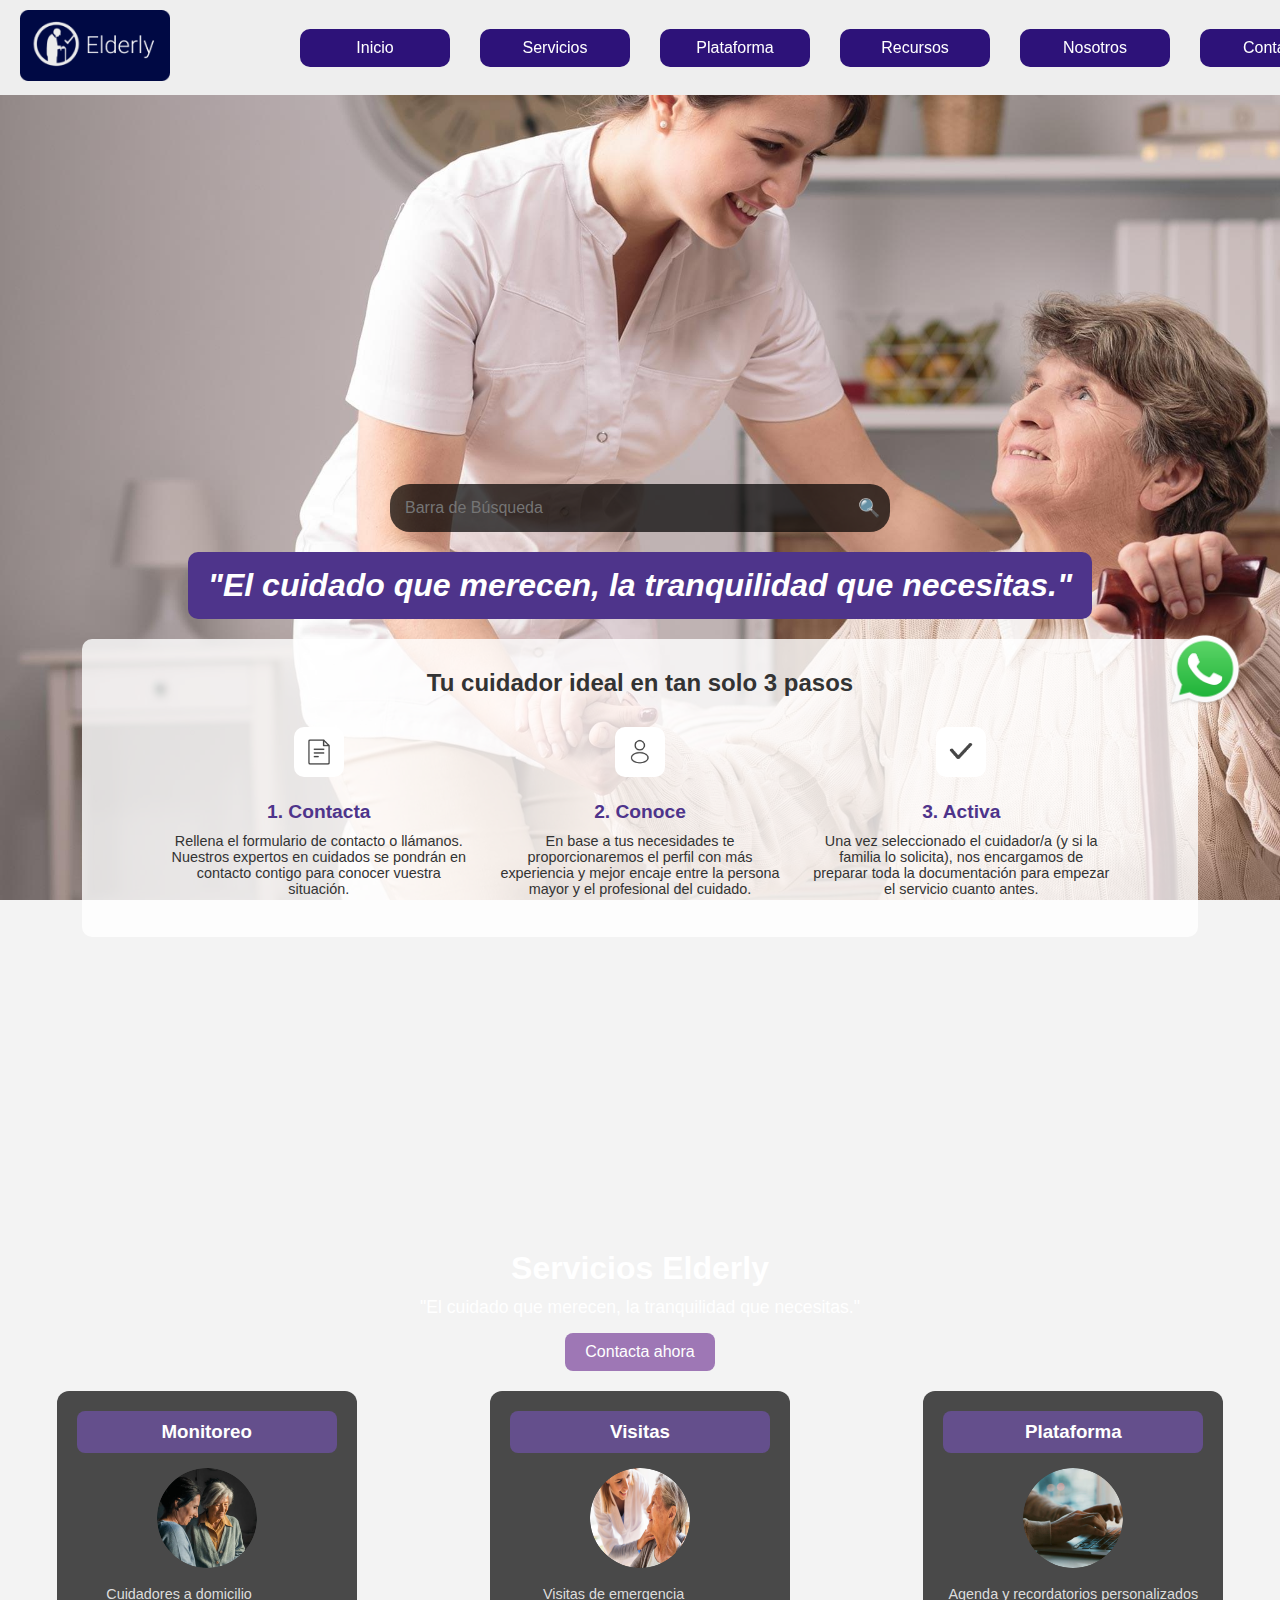
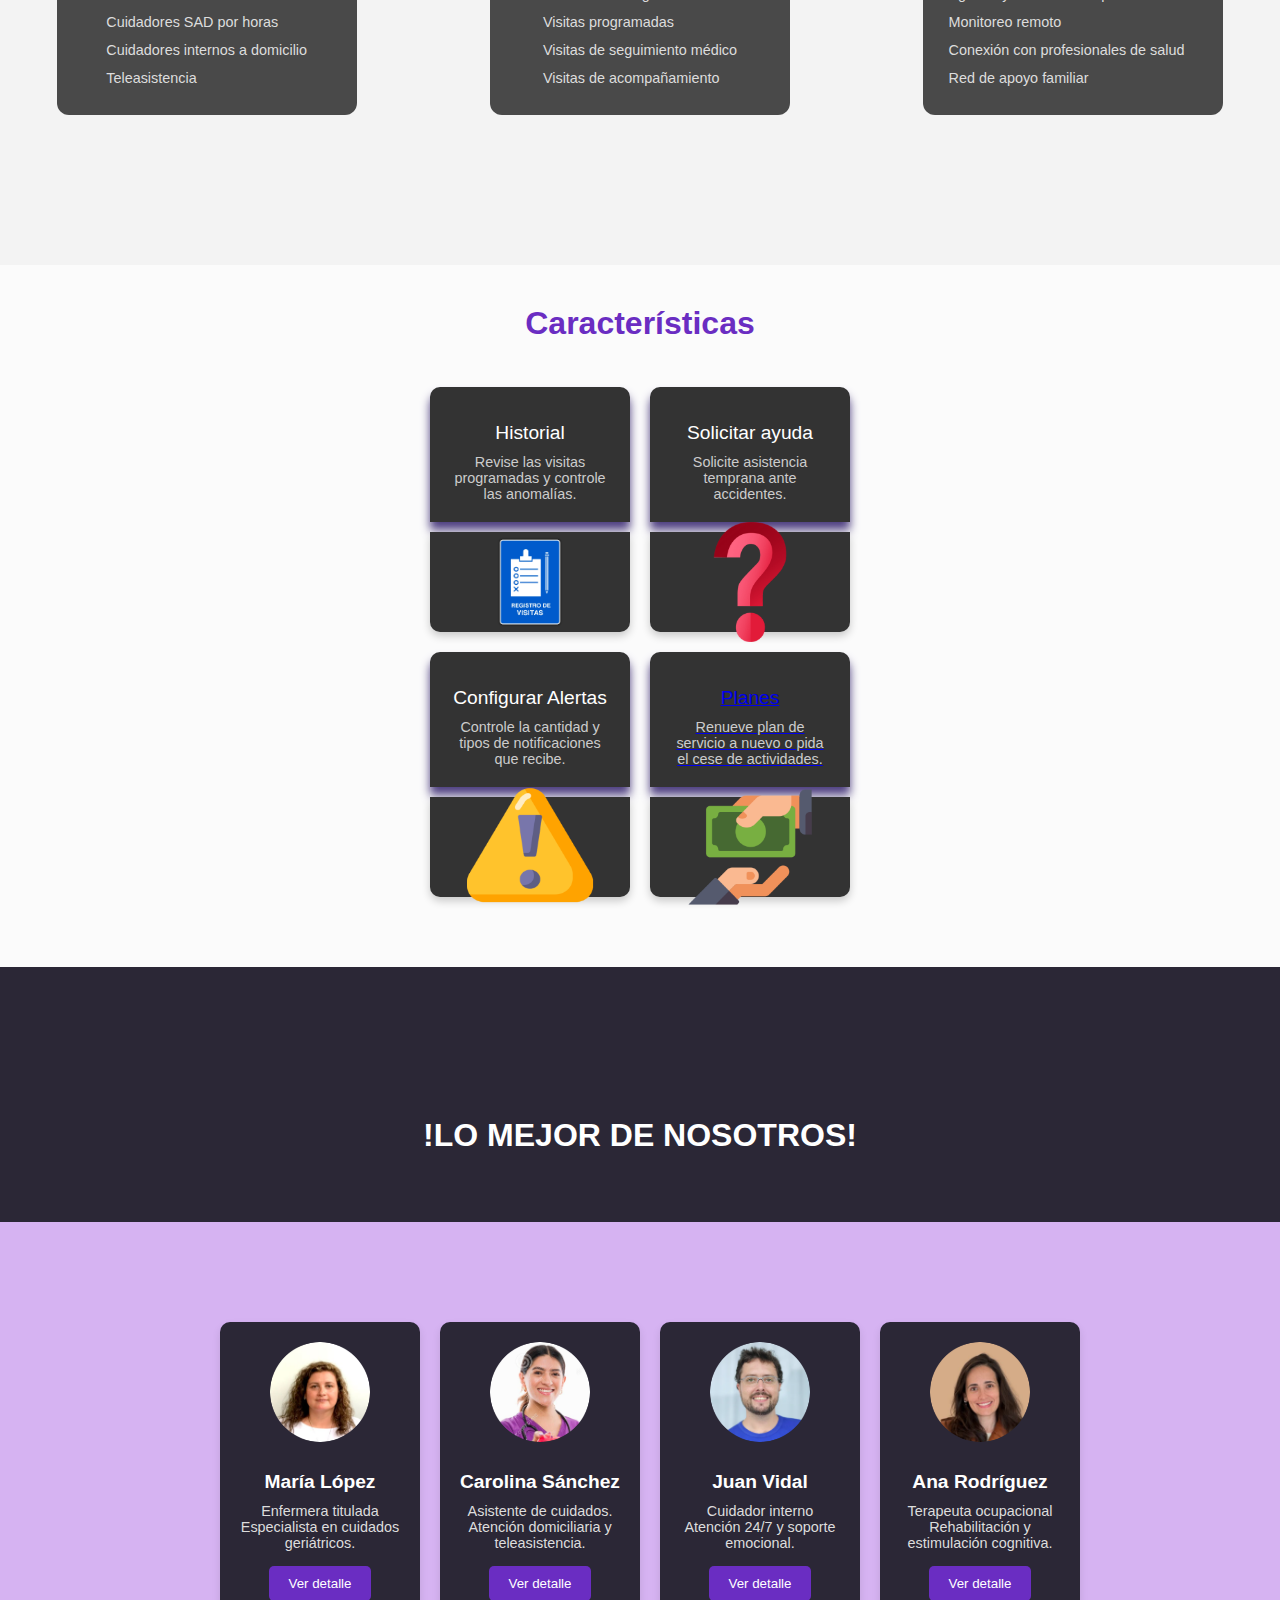
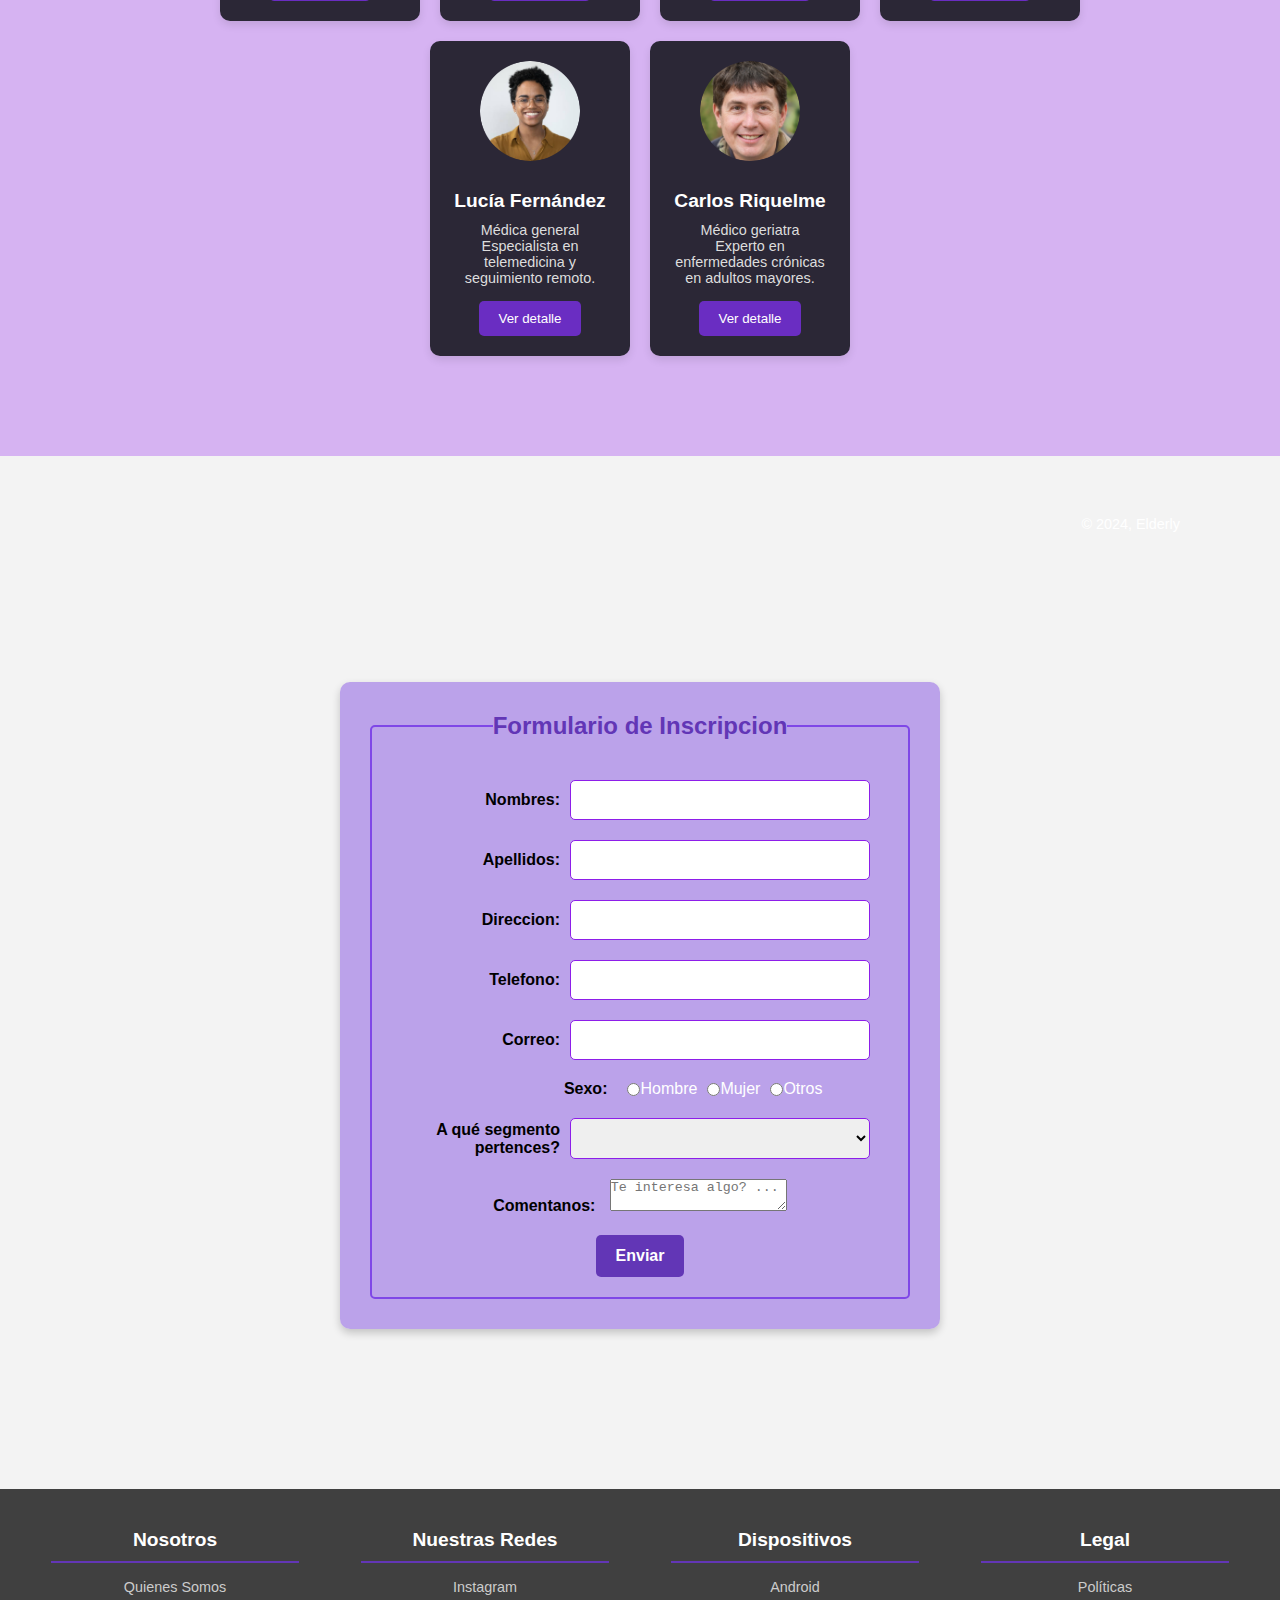
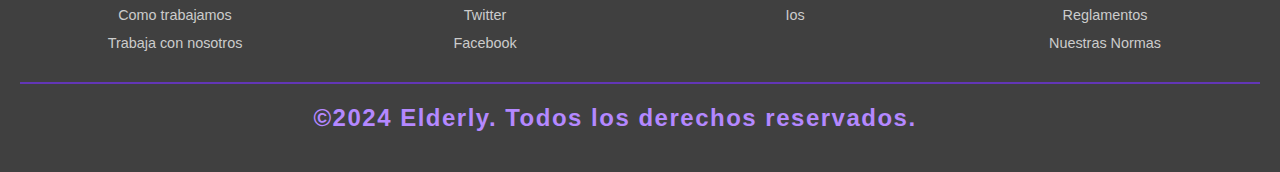
==== commit 1da2d8c2: "Add files via upload" ====
--- a/index.html
+++ b/index.html
@@ -1,44 +1,49 @@
 <!DOCTYPE html>
 <html lang="es">
   <head>
+    
     <meta charset="UTF-8" />
     <meta name="viewport" content="width=device-width, initial-scale=1.0" />
-    <link rel="stylesheet" href="public/assets/styles/styles.css"/>
+    <link rel="stylesheet" href="styles.css" />
+
+    <!-- FAVICON -->
 
     <title>Elderly</title>
-    <link rel="apple-touch-icon" sizes="57x57" href="public/assets/images/apple-icon-57x57.png">
-    <link rel="apple-touch-icon" sizes="60x60" href="public/assets/images/apple-icon-60x60.png">
-    <link rel="apple-touch-icon" sizes="72x72" href="public/assets/images/apple-icon-72x72.png">
-    <link rel="apple-touch-icon" sizes="76x76" href="public/assets/images/apple-icon-76x76.png">
-    <link rel="apple-touch-icon" sizes="114x114" href="public/assets/images/apple-icon-114x114.png">
-    <link rel="apple-touch-icon" sizes="120x120" href="public/assets/images/apple-icon-120x120.png">
-    <link rel="apple-touch-icon" sizes="144x144" href="public/assets/images/apple-icon-144x144.png">
-    <link rel="apple-touch-icon" sizes="152x152" href="public/assets/images/apple-icon-152x152.png">
-    <link rel="apple-touch-icon" sizes="180x180" href="public/assets/images/apple-icon-180x180.png">
-    <link rel="icon" type="image/png" sizes="192x192"  href="public/assets/images/android-icon-192x192.png">
-    <link rel="icon" type="image/png" sizes="32x32" href="public/assets/images/favicon-32x32.png">
-    <link rel="icon" type="image/png" sizes="96x96" href="public/assets/images/favicon-96x96.png">
-    <link rel="icon" type="image/png" sizes="16x16" href="public/assets/images/favicon-16x16.png">
-    <link rel="manifest" href="public/assets/images/manifest.json">
+    <link rel="apple-touch-icon" sizes="57x57" href="img/apple-icon-57x57.png">
+    <link rel="apple-touch-icon" sizes="60x60" href="img/apple-icon-60x60.png">
+    <link rel="apple-touch-icon" sizes="72x72" href="img/apple-icon-72x72.png">
+    <link rel="apple-touch-icon" sizes="76x76" href="img/apple-icon-76x76.png">
+    <link rel="apple-touch-icon" sizes="114x114" href="img/apple-icon-114x114.png">
+    <link rel="apple-touch-icon" sizes="120x120" href="img/apple-icon-120x120.png">
+    <link rel="apple-touch-icon" sizes="144x144" href="img/apple-icon-144x144.png">
+    <link rel="apple-touch-icon" sizes="152x152" href="img/apple-icon-152x152.png">
+    <link rel="apple-touch-icon" sizes="180x180" href="img/apple-icon-180x180.png">
+    <link rel="icon" type="image/png" sizes="192x192"  href="img/android-icon-192x192.png">
+    <link rel="icon" type="image/png" sizes="32x32" href="img/favicon-32x32.png">
+    <link rel="icon" type="image/png" sizes="96x96" href="img/favicon-96x96.png">
+    <link rel="icon" type="image/png" sizes="16x16" href="img/favicon-16x16.png">
+    <link rel="manifest" href="img/manifest.json">
     <meta name="msapplication-TileColor" content="#ffffff">
-    <meta name="msapplication-TileImage" content="public/assets/images/ms-icon-144x144.png">
+    <meta name="msapplication-TileImage" content="img/ms-icon-144x144.png">
     <meta name="theme-color" content="#ffffff">
   </head>
   <body>
     <nav class="topheader">
-      <a href="" class="logo">
-        <img height="80" width="170" src="public/assets/images/logazo.png" alt="" />
+      <a href="#" class="logo">
+        <img height="80" width="170" src="img/logazo.png" alt="Logo Elderly" />
       </a>
+    
+      <!-- Botón de menú hamburguesa -->
+      <div class="hamburger-menu" onclick="toggleMenu()">&#9776;</div>
+    
+      <!-- Menú horizontal para pantallas grandes -->
       <ul class="menu-horizontal">
-        <li>
-          <a href="#">Inicio</a>
-        </li>
+        <li><a href="#">Inicio</a></li>
         <li>
           <a href="#servicios">Servicios</a>
           <ul class="menu-vertical">
             <li><a href="">Monitoreo</a></li>
             <li><a href="">Visitas</a></li>
-            <li><a href="">Plataforma</a></li>
           </ul>
         </li>
         <li>
@@ -51,28 +56,26 @@
             <li><a href="">Ver planes de servicio</a></li>
           </ul>
         </li>
-        <li>
-          <a href="#recursos">Recursos</a>
-          <ul class="menu-vertical">
-            <li><a href="">Personal calificado</a></li>
-          </ul>
-        </li>
-        <li>
-          <a href="#nosotros">Nosotros</a>
-          <ul class="menu-vertical">
-            <li><a href="">Misión</a></li>
-            <li><a href="">Visión</a></li>
-            <li><a href="">Opiniones</a></li>
-            <li><a href="">Nuestros valores</a></li>
-          </ul>
-        </li>
-        <li>
-          <a href="#form">Contacto</a>
-          <ul class="menu-vertical">
-          </ul>
-        </li>
-          
+        <li><a href="#recursos">Recursos</a></li>
+        <li><a href="#nosotros">Nosotros</a></li>
+        <li><a href="#form">Contacto</a></li>
+      </ul>
+    
+      <!-- Overlay del menú hamburguesa -->
+      <div class="overlay" id="mobileMenu">
+        <a href="javascript:void(0)" class="close-btn" onclick="toggleMenu()">&times;</a>
+        <ul class="overlay-content">
+          <li><a href="#">Inicio</a></li>
+          <li><a href="#servicios">Servicios</a></li>
+          <li><a href="#plataforma">Plataforma</a></li>
+          <li><a href="#recursos">Recursos</a></li>
+          <li><a href="#nosotros">Nosotros</a></li>
+          <li><a href="#form">Contacto</a></li>
+        </ul>
+      </div>
     </nav>
+
+    
     <header class="hero">
       <div class="search-bar">
         <input type="text" placeholder="Barra de Búsqueda" />
@@ -86,7 +89,7 @@
       <div class="steps-container">
         <h2>Tu cuidador ideal en tan solo 3 pasos</h2>
         <div class="step">
-          <img src="public/assets/images/contacta.png" alt="Contacta" class="icon" />
+          <img src="img/contacta.png" alt="Contacta" class="icon" />
           <h3>1. Contacta</h3>
           <p>
             Rellena el formulario de contacto o llámanos. Nuestros expertos en
@@ -95,7 +98,7 @@
           </p>
         </div>
         <div class="step">
-          <img src="public/assets/images/conoce.png" alt="Conoce" class="icon" />
+          <img src="img/conoce.png" alt="Conoce" class="icon" />
           <h3>2. Conoce</h3>
           <p>
             En base a tus necesidades te proporcionaremos el perfil con más
@@ -104,7 +107,7 @@
           </p>
         </div>
         <div class="step">
-          <img src="public/assets/images/activa.png" alt="Activa" class="icon" />
+          <img src="img/activa.png" alt="Activa" class="icon" />
           <h3>3. Activa</h3>
           <p>
             Una vez seleccionado el cuidador/a (y si la familia lo solicita),
@@ -129,7 +132,7 @@
         <div class="service-card">
           <h3>Monitoreo</h3>
           <div class="service-content">
-            <img src="public/assets/images/monitoreo.png" alt="Monitoreo" />
+            <img src="img/monitoreo.png" alt="Monitoreo" />
             <ul>
               <li>Cuidadores a domicilio</li>
               <li>Cuidadores SAD por horas</li>
@@ -141,7 +144,7 @@
         <div class="service-card">
           <h3>Visitas</h3>
           <div class="service-content">
-            <img src="public/assets/images/visitas.png" alt="Visitas" />
+            <img src="img/visitas.png" alt="Visitas" />
             <ul>
               <li>Visitas de emergencia</li>
               <li>Visitas programadas</li>
@@ -153,7 +156,7 @@
         <div class="service-card">
           <h3>Plataforma</h3>
           <div class="service-content">
-            <img src="public/assets/images/plataforma.png" alt="Plataforma" />
+            <img src="img/plataforma.png" alt="Plataforma" />
             <ul>
               <li>Agenda y recordatorios personalizados</li>
               <li>Monitoreo remoto</li>
@@ -167,7 +170,7 @@
     
     </section>
     
-    <!-- Thiagucci -->
+    <!-- Thiago -->
     
    
     <section class="fondo">
@@ -185,7 +188,7 @@
               </div>
             </div>
             <div class="card-icon-container">
-              <img src="public/assets/images/historial.png" alt="Icono Historial" />
+              <img src="img/historial.png" alt="Icono Historial" />
             </div>
           </div>
 
@@ -197,7 +200,7 @@
               </div>
             </div>
             <div class="card-icon-container">
-              <img src="public/assets/images/solicitar_ayuda.png" alt="Icono Ayuda" />
+              <img src="img/solicitar_ayuda.png" alt="Icono Ayuda" />
             </div>
           </div>
 
@@ -209,41 +212,43 @@
               </div>
             </div>
             <div class="card-icon-container">
-              <img src="public/assets/images/configurar_alertas.png" alt="Icono Alertas" />
+              <img src="img/configurar_alertas.png" alt="Icono Alertas" />
             </div>
           </div>
 
           <div class="card">
             <div class="card-info">
+              <a href="precios.html">
               <div class="card-title">Planes</div>
               <div class="card-description">
                 Renueve plan de servicio a nuevo o pida el cese de actividades.
               </div>
             </div>
+          </a>
             <div class="card-icon-container">
-              <img src="public/assets/images/planes.png" alt="Icono Planes" />
-            </div>
-          </div>
-        </div>
-        
+              <img src="img/planes.png" alt="Icono Planes" />
+            </div>
+          </div>
+        </div>
       </section>
     </section>
 
     <!-- Angel di maria -->
     
-    
-    <h1> !LO MEJOR DE NOSOTROS!</h1><br>
-    <section class="profiles" > 
+    <div class="Title-personal">
+      <h6> !LO MEJOR DE NOSOTROS!</h6><br>
+    </div>
+    <section class="profiles" >
       <fieldset id="recursos">
       </fieldset>
       <div class="profile-card">
-        <img src="public/assets/images/maria_lopez.png" alt="María López" />
+        <img src="img/maria_lopez.png" alt="María López" />
         <h2>María López</h2>
         <p>Enfermera titulada<br />Especialista en cuidados geriátricos.</p>
         <button>Ver detalle</button>
       </div>
       <div class="profile-card">
-        <img src="public/assets/images/carolina_sanchez.png" alt="Carolina Sánchez" />
+        <img src="img/carolina_sanchez.png" alt="Carolina Sánchez" />
         <h2>Carolina Sánchez</h2>
         <p>
           Asistente de cuidados.<br />Atención domiciliaria y teleasistencia.
@@ -251,13 +256,13 @@
         <button>Ver detalle</button>
       </div>
       <div class="profile-card">
-        <img src="public/assets/images/juan_vidal.png" alt="Juan Vidal" />
+        <img src="img/juan_vidal.png" alt="Juan Vidal" />
         <h2>Juan Vidal</h2>
         <p>Cuidador interno<br />Atención 24/7 y soporte emocional.</p>
         <button>Ver detalle</button>
       </div>
       <div class="profile-card">
-        <img src="public/assets/images/ana_rodriguez.png" alt="Ana Rodríguez" />
+        <img src="img/ana_rodriguez.png" alt="Ana Rodríguez" />
         <h2>Ana Rodríguez</h2>
         <p>
           Terapeuta ocupacional<br />Rehabilitación y estimulación cognitiva.
@@ -265,7 +270,7 @@
         <button>Ver detalle</button>
       </div>
       <div class="profile-card">
-        <img src="public/assets/images/lucia_fernandez.png" alt="Lucía Fernández" />
+        <img src="img/lucia_fernandez.png" alt="Lucía Fernández" />
         <h2>Lucía Fernández</h2>
         <p>
           Médica general<br />Especialista en telemedicina y seguimiento
@@ -274,7 +279,7 @@
         <button>Ver detalle</button>
       </div>
       <div class="profile-card">
-        <img src="public/assets/images/carlos_riquelme.png" alt="Carlos Riquelme" />
+        <img src="img/carlos_riquelme.png" alt="Carlos Riquelme" />
         <h2>Carlos Riquelme</h2>
         <p>
           Médico geriatra<br />Experto en enfermedades crónicas en adultos
@@ -319,7 +324,7 @@
           <div class="section-block opinions">
             <h2>OPINIONES</h2>
             <div class="opinion">
-              <img src="public/assets/images/laurita_bonita.png" alt="Laura Méndez" />
+              <img src="img/laurita_bonita.png" alt="Laura Méndez" />
               <p>
                 <strong>Laura Méndez</strong><br />"Gracias a Elderly, mi madre
                 tiene el apoyo que necesita sin que yo esté preocupada todo el
@@ -327,7 +332,7 @@
               </p>
             </div>
             <div class="opinion">
-              <img src="public/assets/images/valeria.png" alt="Valeria Torres" />
+              <img src="img/valeria.png" alt="Valeria Torres" />
               <p>
                 <strong>Valeria Torres</strong><br />"La plataforma es super
                 fácil de usar y los cuidadores son muy profesionales. Me siento
@@ -335,7 +340,7 @@
               </p>
             </div>
             <div class="opinion">
-              <img src="public/assets/images/sofia.png" alt="Sofía Ramírez" />
+              <img src="img/sofia.png" alt="Sofía Ramírez" />
               <p>
                 <strong>Sofía Ramírez</strong><br />"Los servicios de
                 teleasistencia son perfectos. Puedo monitorear a mi padre desde
@@ -382,21 +387,35 @@
             <fieldset id="form">
               <legend>Formulario de Inscripcion</legend>
               <ol>
-                  <li><label>Nombres:</label><input type="text" name="fname" size="80"/></li>
-                  <li><label>Apellidos:</label><input type="text" name="flastname" size="80"/></li>
-                  <li><label>Direccion:</label><input type="text" name="fadress" size="80"/></li>
-                  <li><label>Telefono:</label><input type="text" name="fphone" size="80"/></li>
-                  <li><label>Correo:</label><input type="text" name="femail" size="80"/></li>
-                  <li><label>Sexo:</label><input type="radio" name="fsex" size="80" value="H"/>Hombre
+                  <li><label>Nombres:</label>
+                  <input type="text" name="fname" size="70"/></li>
+                  <li><label>Apellidos:</label>
+                  <input type="text" name="flastname" size="70"/></li>
+                  <li><label>Direccion:</label>
+                  <input type="text" name="fadress" size="70"/></li>
+                  <li><label>Telefono:</label>
+                  <input type="text" name="fphone" size="70"/></li>
+                  <li><label>Correo:</label>
+                  <input type="text" name="femail" size="70"/></li>
+                  <li><label>Sexo:</label>
+                  <input type="radio" name="fsex" size="70" value="H"/>Hombre
                   <input type="radio" name="fsex" size="80" value="H"/>Mujer
                   <input type="radio" name="fsex" size="80" value="H"/>Otros</li>
-                  <li><label>Quien eres? elige una opcion: </label>
+                  <li><label>A qué segmento pertences? </label>
                     <select> 
                       <option></option>
                       <option>Familiar</option>
                       <option>Postulante a cuidador</option>
                       <option>Otros</option>
                     </select>
+                    <li>
+                      <div class="form-container">
+                        <div class="form-group">
+                          <label for="mensaje">Comentanos:</label>
+                          <textarea id="mensaje" name="mensaje" placeholder="Te interesa algo? ..."></textarea>
+                        </div>
+                      </div>
+                    </li>
                   </li>
                </ol> 
                <p><input class="btn-frm-insc" type="submit" value="Enviar"/></p>
@@ -451,8 +470,16 @@
         <p>©2024 Elderly. Todos los derechos reservados.</p>
     </div>
 </footer>
+      <div class="Container_SN">
+        <ul class="Banner_SN">
+          <li>
+            <img src="img/WhatsApp_icon.png" width="80" height="80" />
+          </li>
+        </ul>
+      </div>
+
 
   </body>
-  <script src="public/assets/scripts/main.js"></script>
+  <script src="main.js"></script>
   </body>
 </html>
--- a/styles.css
+++ b/styles.css
@@ -0,0 +1,1046 @@
+.open-menu,
+.close-menu {
+  display: none;
+}
+.logo {
+  padding-right: 130px;
+  padding-left: px;
+}
+
+.logo img {
+  max-width: 150px;
+  height: auto;
+}
+
+body {
+  font-family: "Gill Sans", "Gill Sans MT", Calibri, "Trebuchet MS", sans-serif;
+  margin: 0 auto;
+  background-image: url("img/fondo.jpg");
+  background-size: cover;
+  background-attachment: fixed;
+  background-position: center;
+}
+
+.topheader {
+  z-index: 100;
+  display: flex;
+  justify-content: space-between;
+  align-items: center;
+  background-color: rgb(238, 238, 238);
+  padding: 10px 20px;
+  position: fixed;
+  width: 100%;
+  top: 0;
+  font-size: 16px;
+}
+
+.menu-horizontal {
+  display: flex;
+  list-style: none;
+  padding: 0;
+  margin: 0;
+  justify-content: center;
+  text-align: center;
+  flex-grow: 1;
+  gap: 30px;
+}
+
+.menu-horizontal li {
+  position: relative;
+
+  width: 150px;
+}
+
+.menu-horizontal li a {
+  display: block;
+  padding: 10px;
+  color: white;
+  text-decoration: none;
+  border-radius: 10px;
+  background-color: rgb(45, 18, 121);
+}
+
+.menu-horizontal li:hover .menu-vertical {
+  display: block;
+  border-radius: 10px;
+  background-color: rgb(45, 18, 121);
+}
+
+.menu-vertical {
+  padding: 0;
+  width: 150px;
+  position: absolute;
+  display: none;
+  list-style: none;
+  top: 100%;
+  z-index: 101;
+}
+
+.menu-vertical li {
+  border-bottom: 1px solid rgb(255, 255, 255);
+}
+
+.menu-vertical li:last-child {
+  border-bottom: none;
+}
+
+.menu-vertical li a {
+  padding: 10px;
+  font-size: 18px;
+  display: block;
+  color: rgb(226, 226, 226);
+  background-color: rgb(45, 18, 121);
+}
+
+/*fondo*/
+
+.hero {
+  height: 100vh;
+  display: flex;
+  flex-direction: column;
+  align-items: center;
+  justify-content: center;
+  color: white;
+  text-align: center;
+  padding: 0 20px;
+  padding-top: 500px; /* Para evitar que se superponga con el menú */
+  box-sizing: border-box;
+}
+
+.search-bar {
+  width: 80%;
+  max-width: 500px;
+  display: flex;
+  align-items: center;
+  background-color: rgba(0, 0, 0, 0.7);
+  border-radius: 20px;
+  padding: 10px;
+  margin-top: 20px;
+}
+
+.search-bar input {
+  flex: 1;
+  border: none;
+  background: transparent;
+  color: white;
+  font-size: 16px;
+  padding: 5px;
+  outline: none;
+}
+
+.search-icon {
+  color: white;
+  margin-left: 10px;
+  font-size: 18px;
+}
+
+.lema-container {
+  background-color: #4e348b;
+  color: white;
+  padding: 15px 20px;
+  border-radius: 10px;
+  margin-top: 20px;
+  max-width: 80%;
+  text-align: center;
+}
+
+.lema {
+  font-size: 2em;
+  font-style: italic;
+  margin: 0;
+}
+
+.steps-container {
+  background-color: rgba(255, 255, 255, 0.8);
+  padding: 30px;
+  border-radius: 10px;
+  margin-top: 20px;
+  text-align: center;
+  max-width: 60%;
+}
+
+.steps-container h2 {
+  font-size: 1.5em;
+  color: #333;
+  margin-bottom: 20px;
+}
+
+.step {
+  display: inline-block;
+  width: 30%;
+  padding: 10px;
+  box-sizing: border-box;
+  vertical-align: top;
+  text-align: center;
+}
+
+.step img.icon {
+  width: 50px;
+  height: 50px;
+  margin-bottom: 10px;
+  background-color: white;
+  border-radius: 10px;
+  padding: 10px;
+}
+
+.step h3 {
+  color: #4e348b;
+  font-size: 1.2em;
+  margin: 10px 0;
+}
+
+.step p {
+  color: #333;
+  font-size: 0.9em;
+}
+
+/*stefania*/
+
+#servicios {
+  border: none;
+}
+
+* {
+  margin: 0;
+  padding: 0;
+  box-sizing: border-box;
+}
+
+body {
+  font-family: Arial, sans-serif;
+  background-color: #f3f3f3;
+}
+
+.services-section {
+  color: white;
+  text-align: center;
+  position: relative;
+  background-size: cover; /* Ajusta la imagen para cubrir todo el fondo */
+  background-position: center; /* Centra la imagen en el fondo */
+  background-repeat: no-repeat; /* Evita que la imagen se repita */
+  padding-top: 350px;
+  padding-bottom: 150px;
+}
+
+ {
+  background-color: rgba(100, 80, 140, 0.8); /* Fondo morado semitransparente */
+  padding: 20px;
+  border-radius: 12px;
+  max-width: 600px;
+  margin: 0 auto 30px;
+}
+
+.header h2 {
+  font-size: 2em;
+  margin-bottom: 10px;
+}
+
+.header p {
+  font-size: 1.1em;
+  margin-bottom: 15px;
+}
+
+.cta-button {
+  background-color: #9e77b5;
+  color: white;
+  border: none;
+  margin-bottom: 20px;
+  padding: 10px 20px;
+  border-radius: 8px;
+  cursor: pointer;
+  font-size: 1em;
+  transition: background-color 0.3s;
+}
+
+.cta-button:hover {
+  background-color: #7b5692;
+}
+
+.services-container {
+  display: flex;
+  justify-content: space-around;
+  gap: 20px;
+  flex-wrap: wrap;
+}
+
+.service-card {
+  background-color: rgba(
+    0,
+    0,
+    0,
+    0.7
+  ); /* Fondo negro semitransparente para cada tarjeta */
+  width: 300px;
+  padding: 20px;
+  border-radius: 12px;
+  text-align: center;
+}
+
+.service-card h3 {
+  background-color: #644f8c;
+  color: white;
+  padding: 10px;
+  border-radius: 8px;
+  margin-bottom: 15px;
+}
+
+.service-content {
+  display: flex;
+  flex-direction: column;
+  align-items: center;
+}
+
+.service-content img {
+  width: 100px;
+  height: 100px;
+  border-radius: 50%; /* Hace que la imagen sea circular */
+  margin-bottom: 15px;
+}
+
+.service-content ul {
+  list-style-type: none;
+  color: #ddd;
+  text-align: left;
+  padding-left: 0;
+  font-size: 0.9em;
+  line-height: 1.6;
+}
+
+.service-content ul li {
+  margin-bottom: 5px;
+}
+
+/*thiagucci*/
+#plataforma {
+  border: none;
+}
+
+.fondo {
+  background-color: rgba(255, 255, 255, 0.685);
+  position: relative;
+  top: 0;
+  left: 0;
+  width: 100%;
+  height: 60%;
+  display: flex;
+  align-items: center;
+  justify-content: center;
+  z-index: 0;
+  margin-top: 0px;
+  padding-bottom: 50px;
+}
+
+body {
+  font-family: Arial, sans-serif;
+  background-size: cover;
+  color: #ffffff;
+  text-align: center;
+  margin: 0;
+}
+
+h1 {
+  margin-top: 20px;
+  font-size: 2em;
+  color: #ffffff;
+}
+
+h6 {
+  padding-top: 150px;
+  padding-bottom: 50px;
+  font-size: 2em;
+  color: #fff;
+}
+
+.container {
+  display: flex;
+  justify-content: center;
+  gap: 20px;
+  margin-top: 20px;
+  flex-wrap: wrap;
+}
+
+.Caracteristicas {
+  position: relative;
+  z-index: 1;
+  text-align: center;
+  padding: 20px;
+}
+
+.Caracteristicas h1 {
+  color: #6a2dc2;
+  padding-bottom: 45px;
+}
+
+.card {
+  width: 200px;
+  text-align: center;
+}
+
+.card-info {
+  background-color: #333333;
+  color: white;
+  border-radius: 10px 10px 0 0;
+  padding: 20px;
+  box-shadow: 0 8px 10px #4e3f81;
+}
+
+.card-title {
+  font-size: 1.2em;
+  margin: 15px 0 10px;
+}
+
+.card-description {
+  font-size: 0.9em;
+  color: #cccccc;
+}
+
+.card-icon-container {
+  background-color: #333333;
+  display: flex;
+  align-items: center;
+  justify-content: center;
+  border-radius: 0 0 10px 10px;
+  height: 100px;
+  box-shadow: 0 4px 8px rgba(0, 0, 0, 0.2);
+  margin-top: 10px;
+  padding: 20px;
+}
+
+.card-icon-container img {
+  width: 130px;
+  height: 120px;
+}
+
+/* Angelito di maria */
+
+#recursos {
+  border: none;
+}
+/* Por Comprobar*/
+
+.steps-container {
+  background-color: rgba(255, 255, 255, 0.8);
+  padding: 30px;
+  border-radius: 10px;
+  margin-top: 20px;
+  text-align: center;
+  max-width: 90%;
+}
+
+.steps-container h2 {
+  font-size: 1.5em;
+  color: #333;
+  margin-bottom: 20px;
+}
+
+.step {
+  display: inline-block;
+  width: 30%;
+  padding: 10px;
+  box-sizing: border-box;
+  vertical-align: top;
+  text-align: center;
+}
+
+.step img.icon {
+  width: 50px;
+  height: 50px;
+  margin-bottom: 10px;
+  background-color: white;
+  border-radius: 10px;
+}
+
+.step h3 {
+  color: #4e348b;
+  font-size: 1.2em;
+  margin: 10px 0;
+}
+
+.step p {
+  color: #333;
+  font-size: 0.9em;
+}
+
+/* Por Comprobar */
+
+.Title-personal {
+  background-color: rgb(43, 39, 54);
+}
+.profiles {
+  display: flex;
+  flex-wrap: wrap;
+  justify-content: center;
+  padding: 100px; /* Para evitar que el contenido se superponga al menú */
+  gap: 20px;
+  background-color: #c897f0b2;
+}
+
+.profile-card {
+  background-color: rgb(43, 39, 54); /* Fondo oscuro para las tarjetas */
+  border-radius: 10px;
+  box-shadow: 0px 4px 8px rgba(0, 0, 0, 0.1);
+  width: 200px;
+  text-align: center;
+  padding: 20px;
+  box-sizing: border-box;
+  transition: transform 0.3s;
+}
+
+.profile-card:hover {
+  transform: scale(1.05);
+}
+
+.profile-card img {
+  width: 100px;
+  height: 100px;
+  border-radius: 50%;
+  margin-bottom: 15px;
+}
+
+.profile-card h2 {
+  color: white;
+  font-size: 1.2em;
+  margin: 10px 0;
+}
+
+.profile-card p {
+  color: #ddd;
+  font-size: 0.9em;
+}
+
+.profile-card button {
+  background-color: #6a2dc2; /* Botón morado */
+  color: white;
+  border: none;
+  padding: 10px 20px;
+  margin-top: 15px;
+  border-radius: 5px;
+  cursor: pointer;
+  transition: background-color 0.3s;
+}
+
+.profile-card button:hover {
+  background-color: #4e348b; /* Cambio de color al pasar el mouse */
+}
+
+/*  ION DE LITIO, NOSOTROS*/
+#nosotros {
+  border: none;
+}
+* {
+  margin: 0;
+  padding: 0;
+  box-sizing: border-box;
+}
+
+body {
+  font-family: Arial, sans-serif;
+  background-color: #f3f3f3;
+}
+
+.landing-section {
+  background-image: url("img/Fondo.jpg");
+  background-size: cover;
+  background-position: center;
+  color: white;
+  padding: 40px 0;
+  text-align: center;
+  position: relative;
+}
+
+.overlay {
+  background-color: rgba(0, 0, 0, 0.7); /* Fondo negro semitransparente */
+  width: 100%;
+  padding: 40px 0;
+}
+
+.container {
+  max-width: 1200px;
+  margin: 0 auto;
+  display: grid;
+  gap: 20px;
+  grid-template-columns: repeat(2, 1fr);
+  padding: 0 20px; /* Añadir un poco de espacio lateral */
+}
+
+.section-block {
+  background-color: rgba(0, 0, 0, 0.7); /* Fondo adicional en cada cuadro */
+  padding: 20px;
+  border-radius: 8px;
+}
+
+.section-block h2 {
+  font-size: 1.5em;
+  margin-bottom: 10px;
+  color: #fff;
+}
+
+.section-block p,
+.section-block ul {
+  font-size: 1em;
+  line-height: 1.5;
+  color: #ddd;
+}
+
+.opinions {
+  grid-column: span 2;
+  display: flex;
+  justify-content: space-around;
+}
+
+.opinion {
+  text-align: center;
+  max-width: 250px;
+}
+
+.opinion img {
+  width: 80px;
+  height: 80px;
+  border-radius: 50%;
+  margin-bottom: 10px;
+}
+
+.values {
+  grid-column: span 2; /* Hace que esta sección ocupe ambas columnas */
+}
+
+.values ul {
+  list-style-type: none;
+  text-align: left;
+  padding-left: 20px;
+}
+
+footer p {
+  padding-right: 100px;
+  text-align: right;
+  font-size: 0.9em;
+  color: #ffffff;
+  margin-top: 20px;
+}
+
+/* Sección Formulario */
+.Inscripcion-Section {
+  display: flex;
+  justify-content: center;
+  align-items: center;
+  padding: 110px 20px;
+}
+
+.Container-Section {
+  width: 100%;
+  max-width: 600px;
+  background-color: rgba(171, 139, 231, 0.788);
+  padding: 30px;
+  border-radius: 10px;
+  box-shadow: 0px 4px 8px rgba(0, 0, 0, 0.2);
+}
+
+form fieldset {
+  border: 2px solid rgba(111, 47, 230, 0.788);
+  padding: 20px;
+  border-radius: 5px;
+  width: 100%;
+  box-sizing: border-box;
+}
+
+form legend {
+  font-size: 1.5rem;
+  font-weight: bold;
+  color: rgb(98, 54, 182);
+  margin-bottom: 20px;
+  text-align: center;
+}
+
+form ol {
+  list-style-type: none;
+  padding-left: 0;
+  width: 100%; /* Ocupa todo el ancho del contenedor */
+}
+
+form li {
+  margin-bottom: 20px;
+  display: flex;
+  justify-content: center; /* Centrar cada línea */
+  align-items: center;
+}
+
+form label {
+  font-weight: bold;
+  width: 150px;
+  color: #000000;
+  text-align: right;
+  margin-right: 10px;
+}
+
+form input[type="text"],
+form select {
+  padding: 10px;
+  font-size: 1rem;
+  border: 1px solid #8d1ee9;
+  border-radius: 5px;
+  width: 100%;
+  max-width: 300px;
+  box-sizing: border-box;
+}
+
+form input[type="radio"] {
+  margin-left: 10px;
+}
+
+.btn-frm-insc {
+  background-color: rgb(98, 54, 182);
+  color: white;
+  font-size: 1rem;
+  border: none;
+  border-radius: 5px;
+  padding: 12px 20px;
+  font-weight: bold;
+  cursor: pointer;
+  transition: background-color 0.3s ease;
+}
+
+.btn-frm-insc:hover {
+  background-color: #4e9b38;
+}
+
+p {
+  text-align: center;
+}
+
+form .btn-frm-insc {
+  display: block;
+  margin: 20px auto 0;
+}
+
+/*PIE*/
+.footer-section {
+  background-color: #1a1a1ad2;
+  color: #fff;
+  margin-top: 50px;
+  padding: 40px 20px;
+}
+
+.footer-container {
+  display: flex;
+  justify-content: space-around;
+  align-items: flex-start;
+  margin-bottom: 20px;
+}
+
+.footer-column {
+  width: 20%;
+}
+
+.footer-column h3 {
+  font-size: 1.2rem;
+  margin-bottom: 15px;
+  border-bottom: 2px solid rgb(98, 54, 182);
+  padding-bottom: 10px;
+  text-align: center;
+}
+
+.footer-column ul {
+  list-style-type: none;
+}
+
+.footer-column ul li {
+  margin-bottom: 10px;
+}
+
+.footer-column ul li a {
+  text-decoration: none;
+  color: #ccc;
+  font-size: 0.9rem;
+}
+
+.footer-column ul li a:hover {
+  color: #fff;
+  text-decoration: underline;
+}
+
+.footer-line {
+  border: 0;
+  height: 2px;
+  background-color: rgb(98, 54, 182);
+  margin: 20px 0;
+}
+
+.footer-bottom {
+  text-align: center;
+}
+
+.footer-bottom p {
+  font-size: 1.5rem;
+  color: rgb(180, 136, 255);
+  font-weight: bold;
+  letter-spacing: 1.5px;
+  text-align: center;
+}
+.Container_SN {
+  padding: 0;
+  margin: 0;
+  position: fixed;
+  right: -130px;
+  top: 230px;
+  width: 210px;
+  z-index: 1100;
+}
+
+.Banner_SN li {
+  list-style-type: none;
+  opacity: 3;
+
+  height: 43px;
+  padding: 0;
+  margin: 0;
+
+  cursor: pointer;
+}
+
+.Banner_SN li img {
+  float: left;
+  margin: 400px -35px;
+  margin-right: 100px;
+}
+.footer-bottom {
+  padding-left: 50px;
+}
+@media (max-width: 768px) {
+  .services-container {
+    flex-direction: column;
+    align-items: center;
+  }
+  /* General Containers */
+  .container {
+    display: flex; /* Cambia a flexbox */
+    flex-direction: column; /* Alinea los elementos en columna */
+    align-items: center;
+    grid-template-columns: 1fr;
+    width: 100%;
+  }
+
+  .opinions,
+  .values,
+  .hero,
+  .search-bar,
+  .lema-container,
+  .lema,
+  .steps-container,
+  .step,
+  .steps-container h2,
+  .step h3,
+  .step p {
+    width: 100%;
+  }
+
+  /* Opinions Section */
+  .opinions {
+    flex-direction: column;
+    align-items: center;
+  }
+
+  .opinion {
+    margin-bottom: 20px;
+  }
+
+  /* Services Section */
+  .services-container {
+    flex-direction: column;
+    align-items: center;
+  }
+
+  .service-card {
+    width: 100%;
+    max-width: 300px;
+  }
+
+  /* Top Header and Menu */
+  .menu-horizontal {
+    flex-direction: column;
+    position: fixed;
+    left: 0;
+    top: 0;
+    width: 100%;
+    align-items: center;
+    background-color: rgb(100, 89, 128);
+    height: 100%;
+    overflow-y: auto;
+    pointer-events: none;
+    transform: translateY(-100%);
+    transition: opacity 0.3s, transform 0.2s;
+    /*z-index: 900;*/
+  }
+
+  .menu-horizontal.menu_opened {
+    opacity: 1;
+    pointer-events: all;
+    transform: translateY(0);
+  }
+
+  .menu-horizontal li {
+    padding: 0;
+  }
+
+  .menu-horizontal a {
+    color: white;
+    line-height: 70px;
+    font-size: 25px;
+    padding: 10px 0;
+  }
+
+  .menu-horizontal a:hover,
+  .menu-horizontal a.selected {
+    text-decoration: underline;
+  }
+
+  .menu-horizontal a:focus {
+    outline: 2px dashed blue;
+    outline-offset: 4px;
+  }
+
+  .menu-horizontal a::after {
+    content: none;
+  }
+
+  .open-menu,
+  .close-menu {
+    display: block;
+    border: none;
+    background-color: transparent;
+    cursor: pointer;
+    z-index: 990;
+    margin-right: 50px;
+  }
+
+  .close-menu {
+    align-self: flex-end;
+    padding: 20px 15px;
+  }
+
+  .open-menu:focus:not(:focus-visible),
+  .close-menu:focus:not(:focus-visible) {
+    outline: none;
+  }
+
+  /* Search Bar */
+  .search-bar input {
+    width: 100%;
+  }
+
+  .Container-Section {
+    padding: 20px; /* Reducir padding en pantallas pequeñas */
+  }
+
+  form label {
+    width: 100%; /* Las etiquetas ocuparán todo el ancho */
+    text-align: left; /* Alineación a la izquierda */
+    margin-right: 0;
+  }
+
+  form input[type="text"],
+  form select {
+    max-width: 100%; /* El campo de texto se adaptará al 100% del ancho */
+  }
+
+  .btn-frm-insc {
+    width: 35%; /* El botón de envío ocupará todo el ancho */
+    padding: 15px;
+  }
+  .footer-section {
+    width: 100%;
+  }
+  .footer-container {
+    flex-direction: column;
+    align-items: center;
+    text-align: center;
+  }
+
+  .footer-column {
+    width: 100%;
+    margin-bottom: 20px;
+  }
+  .footer-column h3 {
+    width: 100%;
+  }
+  .footer-column ul {
+    width: 100%;
+  }
+  .footer-column ul li {
+    width: 100%;
+  }
+
+  .footer-column ul li a {
+    font-size: 1rem;
+    width: 100%;
+  }
+  .footer-bottom {
+    width: 100%;
+    text-align: center;
+  }
+  .footer-bottom p {
+    width: 100%;
+  }
+}
+
+/* Botón del menú hamburguesa */
+.hamburger-menu {
+  font-size: 30px;
+  cursor: pointer;
+  display: none;
+  color: rgb(45, 18, 121);
+}
+
+/* Estilos del overlay (menú hamburguesa) */
+.overlay {
+  height: 100%;
+  width: 0;
+  position: fixed;
+  top: 0;
+  left: 0;
+  background-color: rgba(0, 0, 0, 0.9);
+  overflow-x: hidden;
+  transition: 0.5s;
+  z-index: 1000;
+}
+
+.overlay-content {
+  position: relative;
+  top: 25%;
+  width: 100%;
+  text-align: center;
+  margin-top: 30px;
+}
+
+.overlay-content a {
+  padding: 10px;
+  font-size: 20px;
+  color: white;
+  display: block;
+  text-decoration: none;
+  transition: 0.3s;
+}
+
+.overlay-content a:hover {
+  background-color: rgb(45, 18, 121);
+}
+
+/* Botón para cerrar el menú */
+.close-btn {
+  position: absolute;
+  top: 20px;
+  right: 35px;
+  font-size: 40px;
+  cursor: pointer;
+  color: white;
+}
+
+/* Mostrar u ocultar menús según el tamaño de la pantalla */
+@media screen and (max-width: 768px) {
+  .menu-horizontal {
+    display: none;
+  }
+
+  .hamburger-menu {
+    display: block;
+  }
+}
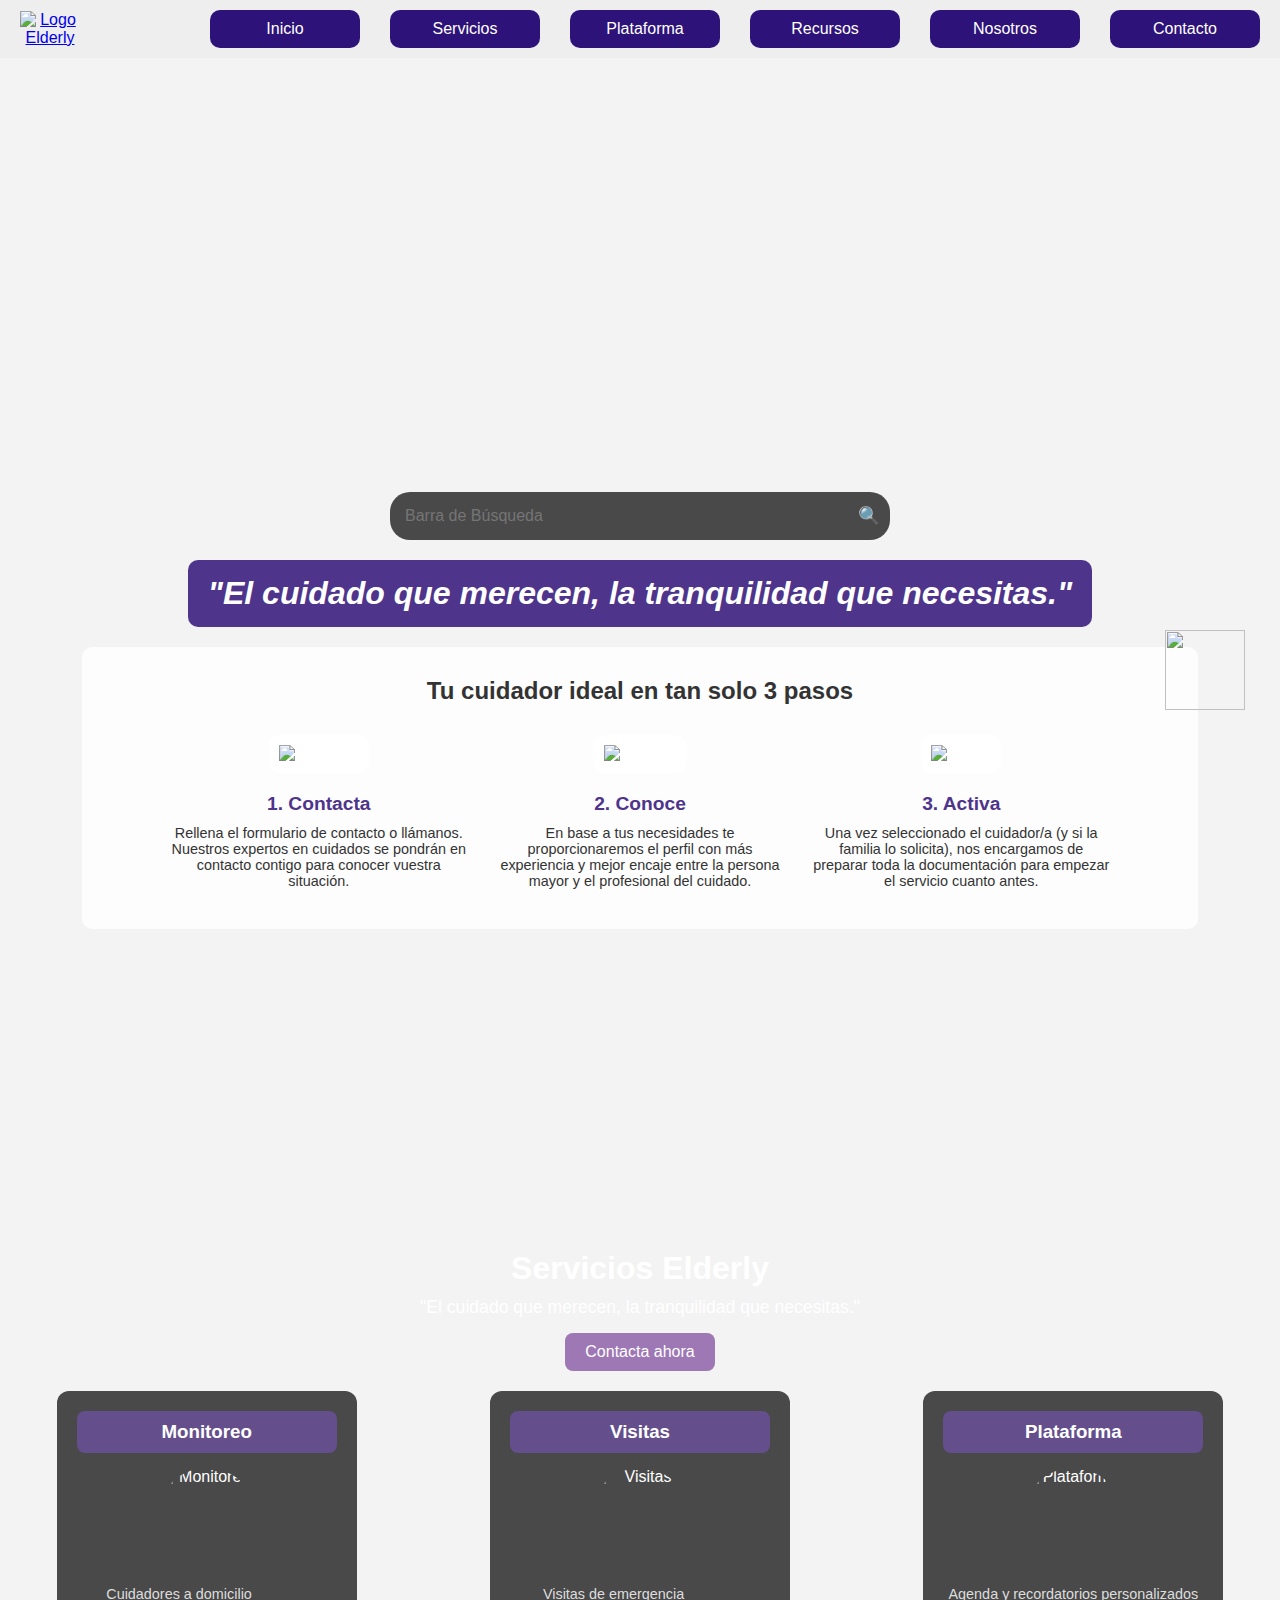
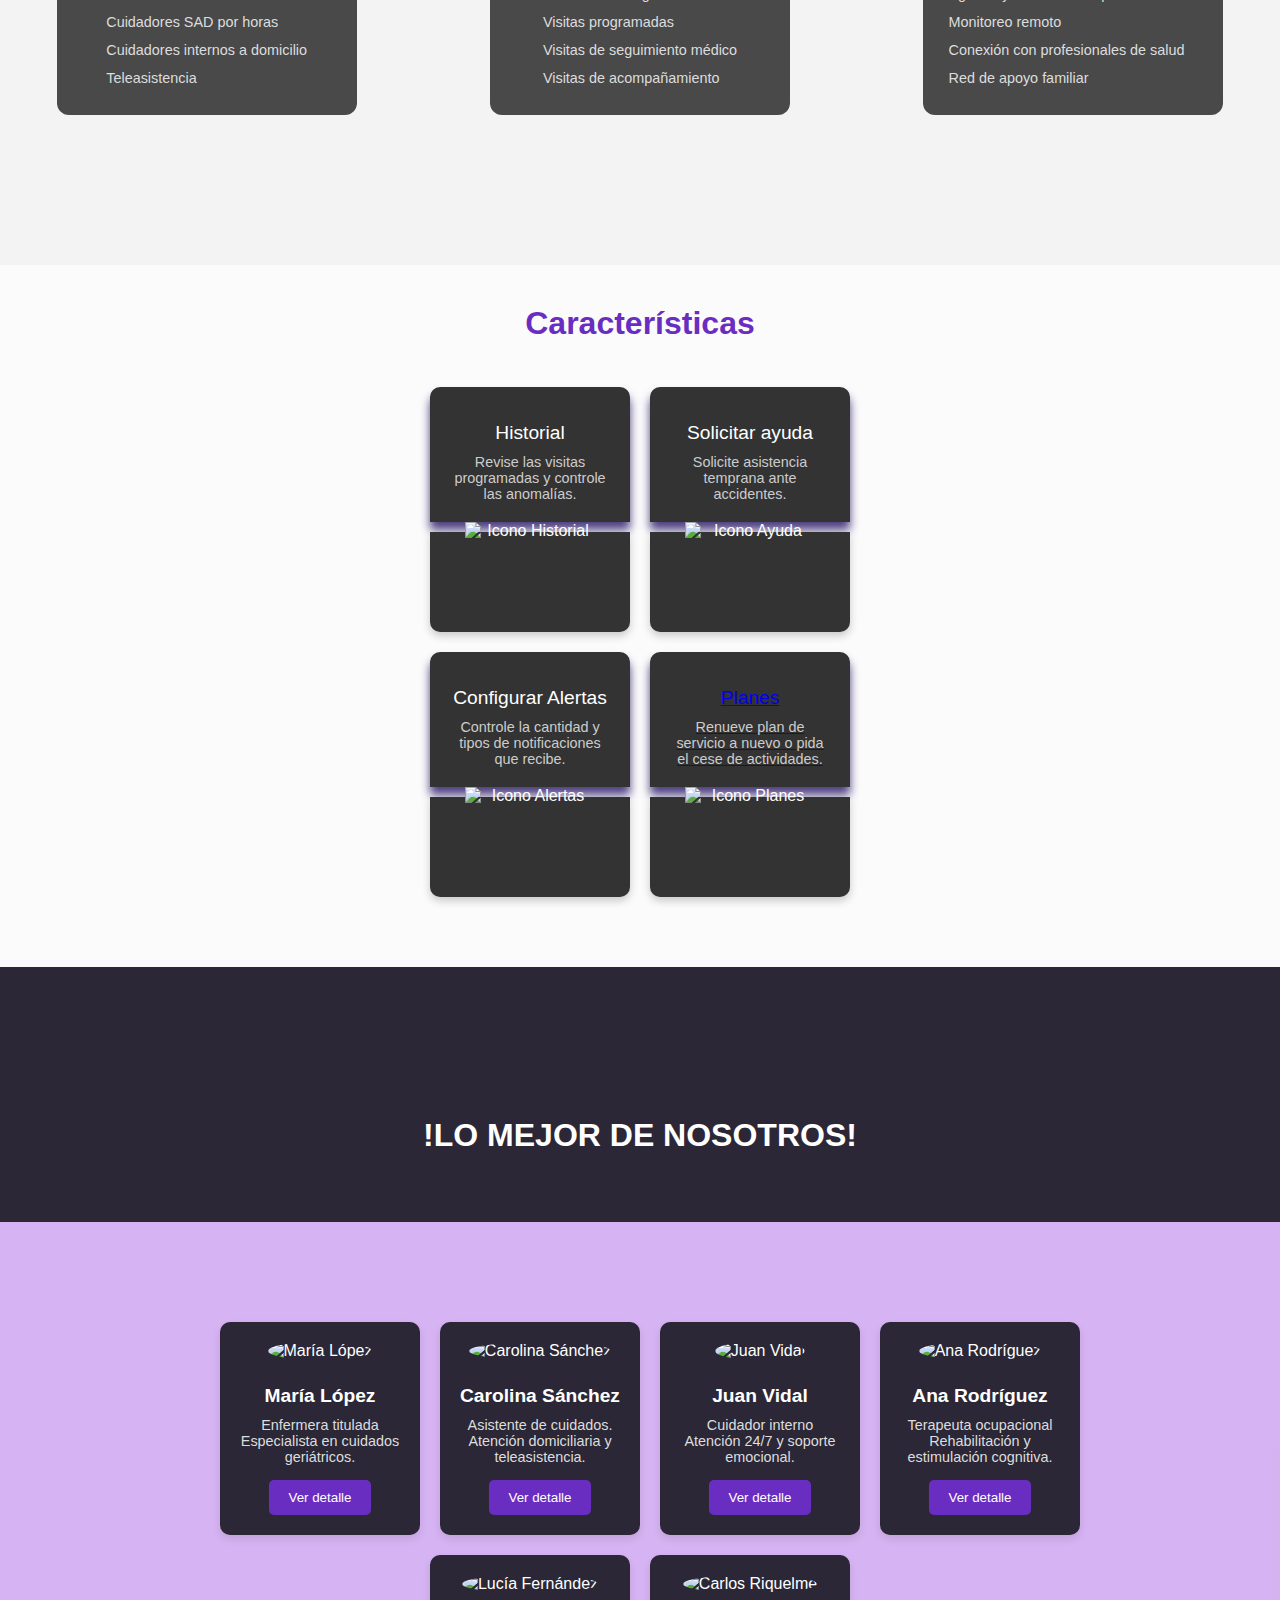
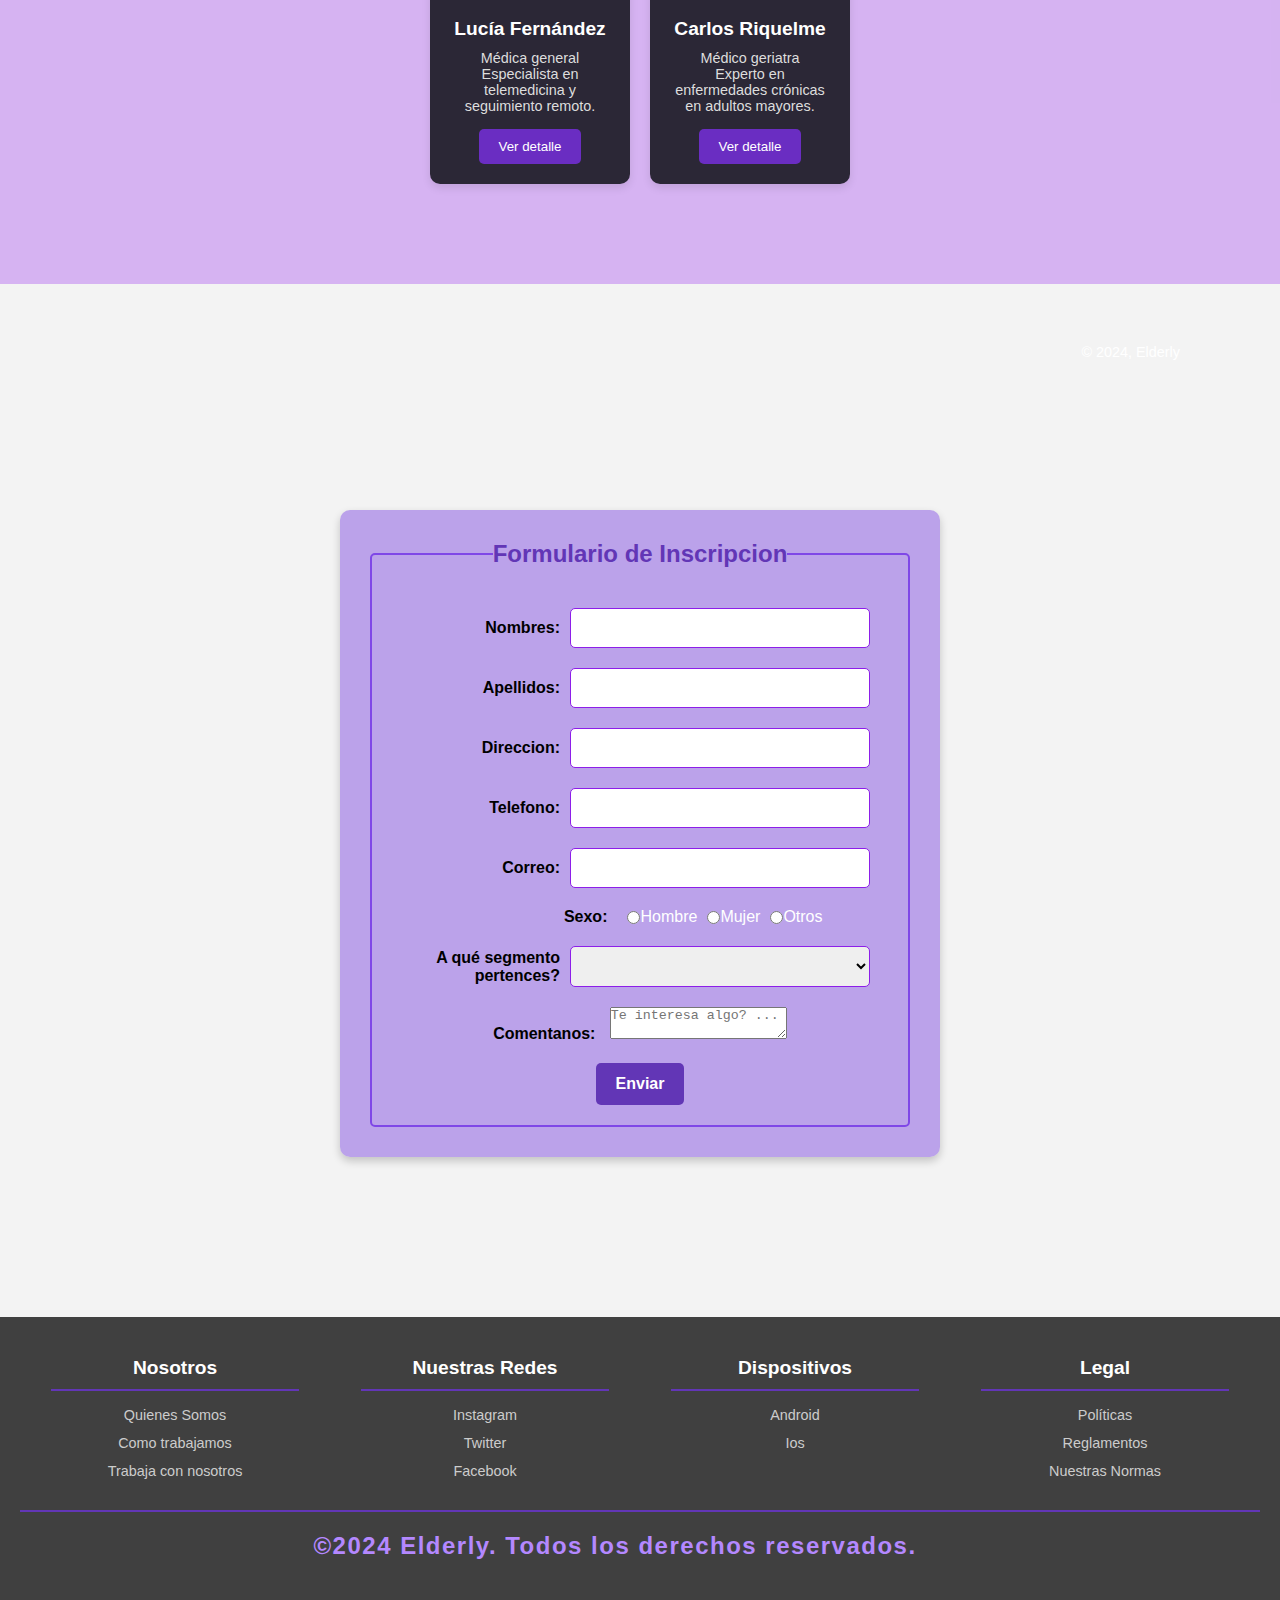
==== commit 8a5a3088: "Add files via upload" ====
--- a/index.html
+++ b/index.html
@@ -70,7 +70,7 @@
           <li><a href="#plataforma">Plataforma</a></li>
           <li><a href="#recursos">Recursos</a></li>
           <li><a href="#nosotros">Nosotros</a></li>
-          <li><a href="#form">Contacto</a></li>
+          <li><a href="contacto.html">Contacto</a></li>
         </ul>
       </div>
     </nav>
